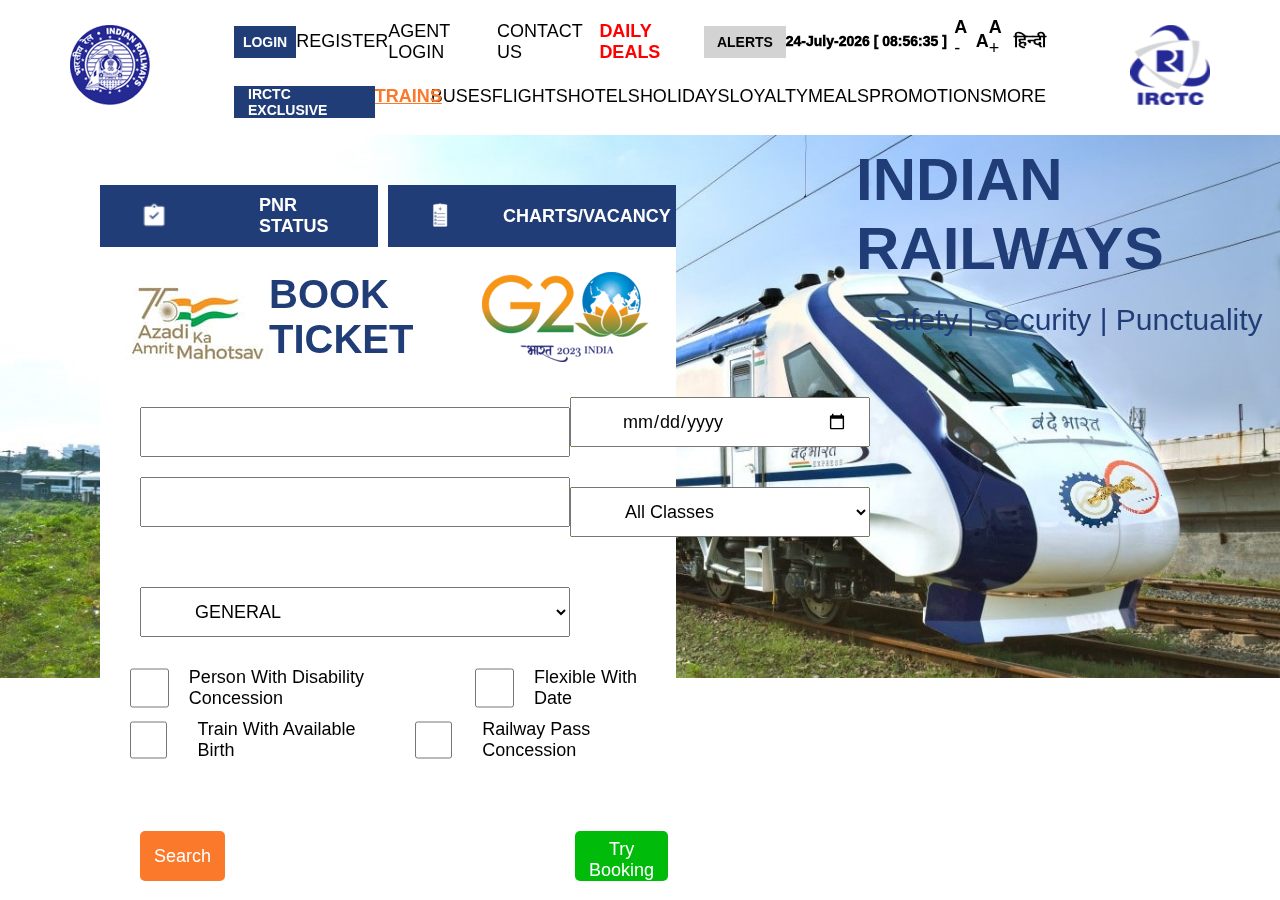
==== index.html @ bec69331 "front-module-irctc-ready" ====
<!DOCTYPE html>
<html lang="en">

<head>
    <meta charset="UTF-8">
    <meta name="viewport" content="width=device-width, initial-scale=1.0">
    <title>IRCTC Next GenerationeTicketing System</title>
    <link rel="shortcut icon" href="/assests/logo.png" type="image/x-icon">
    <link rel="stylesheet" href="style.css">
    <link rel="stylesheet" href="main-content.css">
    <link rel="stylesheet" href="https://cdnjs.cloudflare.com/ajax/libs/font-awesome/6.5.1/css/all.min.css"
        integrity="sha512-DTOQO9RWCH3ppGqcWaEA1BIZOC6xxalwEsw9c2QQeAIftl+Vegovlnee1c9QX4TctnWMn13TZye+giMm8e2LwA=="
        crossorigin="anonymous" referrerpolicy="no-referrer" />
</head>

<body>
    <section id="section1">
        <nav>
            <div class="logo1">
                <img src="/assests/secondry-logo.png" alt="railway">
            </div>
            <div class="nav-content">
                <div class="nav-content-upper">
                    <div class="LOGIN">LOGIN</div>
                    <div class="REGISTER">REGISTER</div>
                    <div class="AGENT-LOGIN">AGENT LOGIN</div>
                    <div class="CONTACT US">CONTACT US</div>
                    <div class="DAILY-DEALS">DAILY DEALS</div>
                    <div class="ALERTS">ALERTS</div>
                    <div class="DATE">
                        <h1 id="curDate"></h1>
                    </div>
                    <div class="smaller"><strong>A</strong> <sup>-</sup></div>
                    <div class="normal"><strong>A</strong></div>
                    <div class="capital"><strong>A</strong> <sup>+</sup></div>
                    <div class="Hindi"><strong>हिन्दी</strong></div>
                </div>
                <div class="nav-content-lower">
                    <div class="home"><i class="fa-solid fa-house"></i></div>
                    <div class="IRCTC-EXCLUSIVE">
                        IRCTC EXCLUSIVE
                        <div class="IRCTC-EXCLUSIVE-drop-down">
                            <div class="irctc-ewallet IRCTC-EXCLUSIVE-drop-down-content">
                                <span>
                                    <img src="/assests/logo.png" alt="logo">
                                    <a href="#">IRCTC eWallet</a>
                                </span>
                                <i class="fa-solid fa-caret-right"></i>
                                <div class="irctc-ewallet-submenu">
                                    <div class="About-IRCTC-eWallet IRCTC-eWallet-content"><a href="#">About IRCTC eWallet</a></div>
                                    <div class="IRCTC-eWallet-User-Guide IRCTC-eWallet-content"><a href="#">IRCTC eWallet User Guide</a></div>
                                </div>
                            </div>
                            <div class="irctc-ipay IRCTC-EXCLUSIVE-drop-down-content">
                                <span>
                                    <img src="/assests/logo.png" alt="logo">
                                    <a href="#">IRCTC iPAY</a>
                                </span>
                            </div>
                            </span>
                            <div class="hotdeals IRCTC-EXCLUSIVE-drop-down-content">
                                <span>
                                    <i class="fa-solid fa-fire"></i>
                                    <a href="#">Hot Deals</a>
                                </span>
                            </div>
                            <div class="ott-vouchers IRCTC-EXCLUSIVE-drop-down-content">
                                <span>
                                    <i class="fa-solid fa-ticket"></i>
                                    <a href="#">OTT Vouchers</a>
                            </div>
                            </span>
                            <div class="shopping IRCTC-EXCLUSIVE-drop-down-content">
                                <span>
                                    <i class="fa-solid fa-cart-shopping"></i>
                                    <a href="#">SHOPPING</a>
                            </div>
                            </span>
                        </div>
                    </div>
                    <div class="TRAINS">
                        <a href="#"><strong>TRAINS</strong></a>
                        <div class="trains-submenu"> 
                            <div class="book-ticket trains-submenu-content"><a href="#">Book Ticket</a></div>
                            <div class="Foregin-Tourist-Booking trains-submenu-content"><a href="#">Foregin Tourist Booking</a></div>
                            <div class="Connecting-Journey-Booking trains-submenu-content"><a href="#">Connecting Journey Booking</a></div>
                            <div class="IRCTC-TRAINS trains-submenu-content">
                                <a href="#">IRCTC TRAINS</a>
                                <i class="fa-solid fa-caret-right"></i>
                                <div class="IRCTC-TRAINS-submenu">
                                    <div class="Group Booking IRCTC-TRAINS-content"><a href="#">Group Booking</a></div>
                                    <div class="Travel-Insurance IRCTC-TRAINS-content"><a href="#">Travel Insurance Claim Process</a></div>
                                </div>
                            </div>
                            <div class="Cancel-Ticket trains-submenu-content">
                                <a href="#">Cancel Ticket</a>
                                <i class="fa-solid fa-caret-right"></i>
                                <div class="Cancel-Ticket-submenu">
                                    <div class="etickets Cancel-Ticket-submenu-Content"><a href="#">E-tickets</a></div>
                                    <div class="counterTicket Cancel-Ticket-submenu-Content"><a href="#">Counter Ticket</a></div>
                                </div>
                            </div>
                            <div class="PNR-Enquiry trains-submenu-content"><a href="#">PNR Enquiry</a></div>
                            <div class="Train-Schedule trains-submenu-content"><a href="#">Train Schedule</a></div>
                            <div class="Track-Your-Train trains-submenu-content"><a href="#">Track Your Train</a></div>
                            <div class="FTR-Booking trains-submenu-content"><a href="#">FTR Coach/Train Booking</a></div>
                            <div class="Cats-Booking trains-submenu-content"><a href="#">Dogs/Cats Booking</a></div>
                        </div>
                    </div>
                    <div class="BUSES">BUSES</div>
                    <div class="FLIGHTS">FLIGHTS</div>
                    <div class="HOTELS">HOTELS</div>
                    <div class="HOLIDAYS">
                        HOLIDAYS
                        <div class="HOLIDAYS-Submenu">
                            <div class="Tourist-Trains HOLIDAYS-Submenu-content">
                                <a href="#">Tourist Trains</a>
                                <i class="fa-solid fa-caret-right"></i>
                                <div class="Tourist-Trains-submenu">
                                    <div class="Bharat-Gaurav Tourist-Trains-submenu-content"><a href="#">Bharat Gaurav</a></div>
                                    <div class="Maharaja-Express Tourist-Trains-submenu-content"><a href="#">Maharaja's Express</a></div>
                                    <div class="Golden-Chariot Tourist-Trains-submenu-content"><a href="#">Golden Chariot</a></div>
                                </div>
                            </div>
                            <div class="Tour-Packages HOLIDAYS-Submenu-content">
                                <a href="#">Tour Packages</a>
                                <i class="fa-solid fa-caret-right"></i>
                                <div class="Tour-Packages-submenu">
                                    <div class="Domestic-Packages Tour-Packages-submenu-content"><a href="#">Domestic Packages</a></div>
                                    <div class="International-Packages Tour-Packages-submenu-content"><a href="#">International Packages</a></div>
                                </div>
                            </div>
                            <div class="Stays HOLIDAYS-Submenu-content">
                                <a href="#">Stays</a>
                                <i class="fa-solid fa-caret-right"></i>
                                <div class="Stays-submenu">
                                    <div class="Retiring-Room Stays-submenu-content"><a href="#">Retiring Room</a></div>
                                    <div class="Lounge Stays-submenu-content"><a href="#">Lounge</a></div>
                                </div>
                            </div>
                        </div>
                    </div>
                    <div class="LOYALTY">
                        LOYALTY
                        <div class="LOYALTY-submenu">
                            <div class="About-IRCTC-Loyalty-program LOYALTY-submenu-content">
                                <a href="#">About IRCTC Loyalty program</a>
                            </div>

                            <div class="IRCTC-SBI-Credit-Card LOYALTY-submenu-content">
                                <a href="#">IRCTC SBI Credit Card</a>
                                <i class="fa-solid fa-caret-right"></i>
                                <div class="IRCTC-SBI-Credit-Card-submenu">
                                    <div class="About-IRCTC-SBI-Credit-Card IRCTC-SBI-Credit-Card-submenu-content">
                                        <a href="#">About IRCTC SBI Credit Card</a>
                                    </div>
                                    <div class="IRCTC-SBI-Platinum IRCTC-SBI-Credit-Card-submenu-content">
                                        <a href="#">IRCTC SBI Platinum RUPAY e-apply</a>
                                    </div>
                                </div>
                            </div>

                            <div class="IRCTC-BOB-Credit-Card LOYALTY-submenu-content">
                                <a href="#">IRCTC BOB Credit Card</a>
                                <i class="fa-solid fa-caret-right"></i>
                                <div class="IRCTC-BOB-Credit-Card-submenu">
                                    <div class="About-IRCTC-BOB-Credit-Card IRCTC-BOB-Credit-Card-submenu-content">
                                        <a href="#">About IRCTC BOB Credit Card</a>
                                    </div>
                                    <div class="IRCTC-BOB-Platinum IRCTC-BOB-Credit-Card-submenu-content">
                                        <a href="#">IRCTC BOB RUPAY Credit Card e-apply</a>
                                    </div>
                                </div>
                            </div>

                            <div class="IRCTC-HDFC-Credit-Card LOYALTY-submenu-content">
                                <a href="#">IRCTC HDFC Credit Card</a>
                                <i class="fa-solid fa-caret-right"></i>
                                <div class="IRCTC-HDFC-Credit-Card-submenu">
                                    <div class="About-IRCTC-HDFC-Credit-Card IRCTC-HDFC-Credit-Card-submenu-content">
                                        <a href="#">About IRCTC HDFC Credit Card</a>
                                    </div>
                                    <div class="IRCTC-HDFC-Platinum IRCTC-HDFC-Credit-Card-submenu-content">
                                        <a href="#">IRCTC HDFC RUPAY Credit Card e-apply</a>
                                    </div>
                                </div>
                            </div>
                        </div>
                    </div>

                    <div class="MEALS">
                        MEALS
                        <div class="MEALS-submenu">
                            <div class="Order-Food MEALS-submenu-content"><a href="#">Order Food-e-Catering</a></div>
                            <div class="Cooked-Food MEALS-submenu-content"><a href="#">Cooked Food Menu</a></div>
                        </div>
                    </div>

                    <div class="PROMOTIONS">
                        PROMOTIONS
                        <div class="PROMOTIONS-submenu"> 
                            <div class="Advertise-With-Us PROMOTIONS-submenu-content">
                                <a href="#">Advertise With Us</a>
                                <i class="fa-solid fa-caret-right"></i>
                                <div class="Advertise-With-Us-submenu"> 
                                    <div class="Banner-Advertisement Advertise-With-Us-submenu-content">
                                        <a href="#">Banner-Advertisement</a>
                                    </div>
                                    <div class="Push-Notification Advertise-With-Us-submenu-content">
                                        <a href="#">Push Notification</a>
                                    </div>
                                    <div class="Chat-Bot-Advertisement Advertise-With-Us-submenu-content">
                                        <a href="#">Chat Bot Advertisement</a>
                                    </div>
                                    <div class="Cuboid-Advertisement Advertise-With-Us-submenu-content">
                                        <a href="#">Cuboid Advertisement</a>
                                    </div>
                                    <div class="e-Ticket-Advertisement Advertise-With-Us-submenu-content">
                                        <a href="#">e-Ticket Advertisement</a>
                                    </div>
                                    <div class="Logout-Advertisement Advertise-With-Us-submenu-content">
                                        <a href="#">Logout Advertisement</a>
                                    </div>
                                    <div class="SMS Advertise-With-Us-submenu-content">
                                        <a href="#">SMS(Promotional)</a>
                                    </div>
                                    <div class="Booking-Mail-Advertisement Advertise-With-Us-submenu-content">
                                        <a href="#">Booking Mail Advertisement</a>
                                    </div>
                                    <div class="Cancellationa-Mail-Advertisement Advertise-With-Us-submenu-content">
                                        <a href="#">Cancellationa Mail Advertisement</a>
                                    </div>
                                    <div class="Mailer Advertise-With-Us-submenu-content">
                                        <a href="#">Mailer(Promotional)</a>
                                    </div>
                                    <div class="Captcha-Advertisement Advertise-With-Us-submenu-content">
                                        <a href="#">Captcha Advertisement</a>
                                    </div>
                                    <div class="Advertisement-Disclaimer Advertise-With-Us-submenu-content">
                                        <a href="#">Advertisement Disclaimer</a>
                                    </div>
                                </div>

                            </div>

                            <div class="IRCTC-Rail-Connect-App PROMOTIONS-submenu-content">
                                <a href="#">IRCTC Rail Connect App</a>
                                <i class="fa-solid fa-caret-right"></i>
                                <div class="IRCTC-Rail-Connect-App-submenu">
                                    <div class="Android-Mobile-App IRCTC-Rail-Connect-App-submenu-content">
                                        <a href="#">Android Mobile App</a>
                                    </div>
                                    <div class="iOS-Mobile-App IRCTC-Rail-Connect-App-submenu-content">
                                        <a href="#">iOS Mobile App</a>
                                    </div>
                                </div>
                            </div>

                            <div class="IRCTC-Tourism-App PROMOTIONS-submenu-content">
                                <a href="#">IRCTC Tourism App</a>
                            </div>
                            <div class="IRCTC-Air-App PROMOTIONS-submenu-content">
                                <a href="#">IRCTC Air App</a>
                            </div>
                            <div class="National-Rail-Museum PROMOTIONS-submenu-content">
                                <a href="#">National Rail Museum</a>
                            </div>
                            <div class="UTS-Ticket-App PROMOTIONS-submenu-content">
                                <a href="#">UTS Ticket App</a>
                            </div>

                            <div class="IRCTC-SBI-Credit-Card PROMOTIONS-submenu-content">
                                <a href="#">IRCTC SBI Credit Card</a>
                                <i class="fa-solid fa-caret-right"></i>
                                <div class="IRCTC-SBI-Credit-Card-submenu">
                                    <div class="About-IRCTC-SBI-Credit-Card IRCTC-SBI-Credit-Card-submenu-content">
                                        <a href="#">About IRCTC SBI Credit Card</a>
                                    </div>
                                    <div class="IRCTC-SBI-Platinum IRCTC-SBI-Credit-Card-submenu-content">
                                        <a href="#">IRCTC SBI Platinum RUPAY e-apply</a>
                                    </div>
                                </div>
                            </div>

                            <div class="Trains-At-A-Glance PROMOTIONS-submenu-content">
                                <a href="#">Trains At A Glance</a>
                            </div>
                            <div class="National-Portal PROMOTIONS-submenu-content">
                                <a href="#">National Voter's Service Portal</a>
                            </div>
                            <div class="Mahila-E-Haat PROMOTIONS-submenu-content">
                                <a href="#">Mahila E-Haat</a>
                            </div>
                            <div class="Rail Drishti PROMOTIONS-submenu-content">
                                <a href="#">Rail Drishti</a>
                            </div>
                            <div class="Indian-Railways-Magazines PROMOTIONS-submenu-content">
                                <a href="#">Indian Railways Magazines</a>
                            </div>
                            <div class="Railways-Freight-Bussiness-Portal PROMOTIONS-submenu-content">
                                <a href="#">Railways Freight Bussiness Portal</a>
                            </div>
                        </div>
                    </div>

                    <div class="MORE">
                        MORE
                        <div class="MORE-submenu"> 
                            <div class="ChatBot-Service MORE-submenu-content">
                                <a href="#">ChatBot as a Service (CaaS)</a>
                            </div>
                            <div class="Link-Your-Aadhar MORE-submenu-content">
                                <a href="#">Link Your Aadhar</a>
                            </div>
                            <div class="Counter-Ticket-Cancellation MORE-submenu-content">
                                <a href="#">Counter Ticket Cancellation</a>
                            </div>
                            <div class="Counter-Ticket-Boarding-Point-Change MORE-submenu-content">
                                <a href="#">Counter Ticket Boarding Point Change</a>
                            </div>
                            <div class="FORGOT-ACCOUNT-DETAILS MORE-submenu-content">
                                <a href="#">FORGOT ACCOUNT DETAILS?</a>
                            </div>
                            <div class="At-Stations MORE-submenu-content">
                                <a href="#">At Stations</a>
                                <i class="fa-solid fa-caret-right"></i>
                                <div class="At-Stations-submenu">
                                    <div class="WIFI-Railway-Stations At-Stations-submenu-content">
                                        <a href="#">WIFI-Railway Stations</a>
                                    </div>
                                    <div class="Battery-Operated-Cars At-Stations-submenu-content">
                                        <a href="#">Battery Operated Cars</a>
                                    </div>
                                    <div class="E-wheelchair At-Stations-submenu-content">
                                        <a href="#">E-wheelchair</a>
                                    </div>
                                    <div class="Retiring-Room At-Stations-submenu-content">
                                        <a href="#">Retiring Room</a>
                                    </div>
                                </div>
                            </div>
                        </div>
                    </div>
                </div>
            </div>
            <div class="logo3">
                <img src="/assests/logo.png" alt="irctc">
            </div>
        </nav>



        <!-- main-content -->

        <section id="main-content">
            <div class="form-title">
                <div class="formdata">
                    <div class="form-upperpart">
                        <div class="pnr-status form-upperpart-common">
                            <img src="/assests/pnr.png" alt="pnr">
                            <a href="#">PNR STATUS</a>
                        </div>
                        <div class="chart-status form-upperpart-common">
                            <img src="/assests/chart.png" alt="chart">
                            <a href="#">CHARTS/VACANCY</a>
                        </div>
                    </div>
                    <div class="form-lowerpart">
                        <div class="g20-azadi">
                            <img src="/assests/azadikaamritmahotsab.jpg" alt="azadi ka amrit mahotsab">
                            <h1>BOOK TICKET</h1>
                            <img src="/assests/G20_Logo.png" alt="g20">
                        </div>

                        <div class="station-date">
                            <div class="from-to">
                                <!-- <p>From</p> -->
                                <div class="from-station from-to-station">
                                    <i class="fa-solid fa-location-arrow"></i>
                                    <input type="type">
                                </div>

                                <i class="fa-solid fa-arrow-right-arrow-left"></i>
                                
                                <div class="to-station from-to-station">
                                    <i class="fa-solid fa-location-dot"></i>
                                    <input type="text">
                                </div>
                            </div>

                            <div class="dates-class">
                                <!-- <p>DD/MM/YYYY*</p> -->
                                <div class="calendar">
                                    <i class="fa-solid fa-calendar-days"></i>
                                    <input type="date">
                                </div>
                                <div class="classes">
                                    <div class="All-Classes">
                                        <i class="fa-solid fa-briefcase"></i>
                                        <select name="All-Classes" id="classes-name">
                                            <option value="All Classes" class="All-Classes-option"><span>All Classes</span></option>
                                            <option value="Anubhuti Class" class="All-Classes-option">Anubhuti Class (EA)</option>
                                            <option value="AC First Class" class="All-Classes-option">AC First Class (1A)</option>
                                            <option value="Vistadome AC" class="All-Classes-option">Vistadome AC (EV)</option>
                                            <option value="Exec. Chair Car" class="All-Classes-option">Exec. Chair Car (EC)</option>
                                            <option value="AC 2 Tier" class="All-Classes-option">AC 2 Tier (2A)</option>
                                            <option value="First Class" class="All-Classes-option">First Class</option>
                                            <option value="AC 3 Tier" class="All-Classes-option">AC 3 Tier (3A)</option>
                                            <option value="AC 3 Economy" class="All-Classes-option">AC 3 Economy (3E)r</option>
                                            <option value="Vistadome Chair Car" class="All-Classes-option">Vistadome Chair Car (VC)</option>
                                            <option value="AC Chair Car" class="All-Classes-option">AC Chair Car (CC)</option>
                                            <option value="Sleeper" class="All-Classes-option">SLeeper (SL)</option>
                                            <option value="Vistadome Non AC" class="All-Classes-option">Vistadome Non AC (VS)</option>
                                            <option value="Second Sitting" class="All-Classes-option">Second Sitting (2S)</option>
                                        </select>
                                    </div>
                                    
                                </div>
                            </div>
                        </div>

                        <div class="reservation-type">
                            <i class="fa-solid fa-table-cells-large"></i>
                            <select name="reservation-types" id="reservation-types">
                                <option value="GENERAL">GENERAL</option>
                                <option value="LADIES">LADIES</option>
                                <option value="LOWER BIRTH/SR.CITIZEN">LOWER BIRTH/SR.CITIZEN</option>
                                <option value="PERSON WITH DISABLITY">PERSON WITH DISABLITY</option>
                                <option value="DUTY PASS">DUTY PASS</option>
                                <option value="TATKAL">TATKAL</option>
                                <option value="PREMIUM TATKAL">PREMIUM TATKAL</option>
                            </select>
                        </div>

                        <div class="CONCESSION">
                            <div class="concession1">
                                <input type="checkbox" name="PWDC" id="PWDC">
                                <label for="PWDC">Person With Disability Concession</label>
                                <input type="checkbox" name="FWD" id="FWD">
                                <label for="FWD">Flexible With Date</label>
                            </div>
                            <div class="concession2">
                                <input type="checkbox" name="TWAB" id="TWAB">
                                <label for="TWAB">Train With Available Birth</label>
                                <input type="checkbox" name="RPC" id="RPC">
                                <label for="RPC">Railway Pass Concession</label>
                            </div>
                        </div>

                        <div class="search-bar-and-AI">
                            <button type="button" id="search-button" class="button-common"><a href="#">Search</a></button>
                            <button type="button" id="try-booking-button" class="button-common"><a href="#">Try Booking in Ask DISHA 2.0</a></button>
                        </div>
        
                    </div>
                </div>

                <div class="railways-title">
                    <div class="indian-railways">
                        <h1>INDIAN RAILWAYS</h1>
                    </div>
                    <div class="indian-railway-lower-part">
                        <span>Safety | Security | Punctuality</span>
                    </div>
                </div>

            </div>
        </section>
    </section>
    
    <script src="/script.js"></script>
</body>

</html>
---- style.css ----
*{
    padding: 0;
    margin: 0;
    box-sizing: border-box;
    font-size: 18px;
    font-family: sans-serif;
}
html,body{
    width: 100%;
    height: 100%;
}
#section1{
    width: 100%;
    /* height: 130px; */
    /* background-color: black; */
    display: flex;
    flex-direction: column;
    align-items: center;
    position: fixed;
}
nav{
    display: flex;
    width: 100%;
    justify-content: space-between;
    align-items: center;
    padding: 15px 60px;
    /* margin: 20px 60px; */
    background-color: #ffffff;
    
}
.logo1 img{
    width: 100px;
    height: 100px;
    padding: 10px;
}
.nav-content{
    display: flex;
    flex-direction: column;
    gap: 20px;
    /* background-color: bisque; */
    width: 70%;
}
.nav-content-upper{
    display: flex;
    justify-content: space-evenly;
    align-items: center;
}
.nav-content-lower{
    display: flex;
    justify-content: space-evenly;
    align-content: center;
}
.LOGIN{
    background-color: #213d77;
    width: 68px;
    height: 32px;
    padding: 7px 8px;
    justify-content: center;
    display: flex;
    align-items: center;
    font-weight: 700;
    color: #ffffff;
    font-size: 14px;
}
.DAILY-DEALS{
    color: red;
    font-weight: 700;
}
.ALERTS{
    background-color: #d3d3d3;
    width: 90px;
    height: 32px;
    padding: 7px 8px;
    justify-content: center;
    display: flex;
    align-items: center;
    font-weight: 700;
    font-size: 14px;
}
.IRCTC-EXCLUSIVE{
    width: 160px;
    height: 32px;
    background-color: #213d77;
    color: #ffffff;
    padding: 6px 14px;
    font-size: 14px;
    display: flex;
    align-items: center;
    justify-content: center;
    font-weight: 700;
    position: relative;
}
.TRAINS{
    width: 56px;
    height: 18px;
}
.TRAINS a{
    color: #fb792b;
    font-size: 14px;
    font-weight: 700;

}
.logo3 img{
    width: 100px;
    height: 100px;
    padding: 10px;
}
.DATE{
    display: flex;
    width: 190px;
    height: 18px;
}
#curDate{
    width: 100%;
    font-size: 14px;
    font-weight: 1000;
}


/* drop menu IRCTC-EXCLUSIVE-drop-down */

.IRCTC-EXCLUSIVE-drop-down{
    display: none;
    position: absolute;
    color: black;
    width: 230px;
    box-shadow: 0px 8px 40px 0px rgba(0,0,0,0.2); 
    font-size: 14px;
    text-decoration: none; 
    bottom: 0;
    left: 0;
    transform: translateY(100%); 
    z-index: 10;
    background-color: #ffffff;
}
.irctc-ewallet span img{
    width: 30px;
    height: 40px;
}
.irctc-ewallet span {
    display: flex;
    justify-content: center;
    align-items: center;
    gap: 10px;
}
.irctc-ipay span img{
    width: 30px;
    height: 40px;
}
.IRCTC-EXCLUSIVE-drop-down-content span{
    display: flex;
    height: 100%;
    align-items: center;
    gap: 20px;
}
.IRCTC-EXCLUSIVE-drop-down-content span i{
    font-size: 1.5rem;
}
.IRCTC-EXCLUSIVE-drop-down-content span a{
    color: black;
    text-decoration: none;
}
.IRCTC-EXCLUSIVE-drop-down-content{
    width: 100%;
    height: 60px;
    display: flex;
    justify-content: space-between;
    align-items: center;
    padding: 10px;
}
.IRCTC-EXCLUSIVE:hover .IRCTC-EXCLUSIVE-drop-down{
    display: block;
}
.IRCTC-EXCLUSIVE-drop-down-content:hover{
    background-color: rgb(247, 222, 226);
}
.irctc-ewallet{
    position: relative;
}
.irctc-ewallet-submenu{
    display: none;
    position: absolute;
    width: 240px;
    background-color: #ffffff;
    right: 4%;
    top: 50%;
    transform: translateX(100%); 
}
.IRCTC-eWallet-content{
    width: 100%;
    padding: 10px;
}
.IRCTC-eWallet-content a{
    font-size: 18px;
    color: #000000;
    text-decoration: none;
    font-weight: 700;
}
.irctc-ewallet:hover .irctc-ewallet-submenu{
    display: block;
}
.IRCTC-eWallet-content:hover{
    background-color: rgb(247, 222, 226);
}

.TRAINS{
    position: relative;
}
.TRAINS::after{
    content: "";
    height: 0;
    width: 0;
    border-left: 20px solid transparent;
	border-right: 20px solid transparent;
	border-bottom: 10px solid #fb792b;
    display: none;
    position: absolute;
    bottom: 0;
    left: 45%;
    transform: translateY(85%);
}
.TRAINS:hover::after{
    display: block;
}
.trains-submenu{
    display: none;
    position: absolute;
    width: 280px;
    background-color: #ffffff;
    transform: translateY(1%);
    box-shadow: 0px 8px 40px 0px rgba(0,0,0,0.2); 
}
.trains-submenu-content{
    width: 100%;
    padding: 10px;
}
.trains-submenu-content a{
    text-decoration: none;
    color: #000000;
    font-size: 20px;
}
.trains-submenu-content i{
    font-size: 20px;
}
.IRCTC-TRAINS{
    display: flex;
    justify-content: space-between;
    position: relative;
}
.Cancel-Ticket{
    display: flex;
    justify-content: space-between;
}
.TRAINS:hover .trains-submenu{
    display: block;
}
.trains-submenu-content:hover{
    background-color: rgb(247, 222, 226);
}

.IRCTC-TRAINS-submenu{
    display: none;
    position: absolute;
    box-shadow: 0px 8px 40px 0px rgba(0,0,0,0.2); 
    width: 280px;
    background-color: #ffffff;
    right: -98%;
}
.IRCTC-TRAINS-content{
    width: 100%;
    padding: 10px;
}
.IRCTC-TRAINS-content a{
    font-size: 18px;
    text-decoration: none;
    color: #000000;
    font-weight: 700;
}

.IRCTC-TRAINS:hover .IRCTC-TRAINS-submenu{
    display: block;
}
.IRCTC-TRAINS-content:hover{
    background-color: rgb(247, 222, 226);
}

.Cancel-Ticket{
    position: relative;
}
.Cancel-Ticket-submenu{
    display: none;
    position: absolute;
    width: 280px;
    background-color: #ffffff;
    box-shadow: 0px 8px 40px 0px rgba(0,0,0,0.2); 
    right: -98%;
}
.Cancel-Ticket-submenu-Content{
    width: 100%;
    padding: 10px;
}
.Cancel-Ticket-submenu-Content a{
    font-size: 18px;
    text-decoration: none;
    color: #000000;
    font-weight: 700;
}
.Cancel-Ticket:hover .Cancel-Ticket-submenu{
    display: block;
}
.Cancel-Ticket-submenu-Content:hover{
    background-color: rgb(247, 222, 226);
}


.HOLIDAYS{
    position: relative;
}
.HOLIDAYS::after{
    content: "";
    height: 0;
    width: 0;
    border-left: 20px solid transparent;
	border-right: 20px solid transparent;
	border-bottom: 10px solid #fb792b;
    display: none;
    position: absolute;
    bottom: 20%;
    left: 35%;
}
.HOLIDAYS:hover::after{
    display: block;
}
.HOLIDAYS-Submenu{
    display: none;
    position: absolute;
    width: 250px;
    background-color: #ffffff;
    box-shadow: 0px 8px 40px 0px rgba(0,0,0,0.2); 
    transform: translateY(5%);
}
.HOLIDAYS-Submenu-content{
    padding: 10px;
    width: 100%;
    display: flex;
    justify-content: space-between;
}
.HOLIDAYS-Submenu-content a,i{
    font-size: 18px;
    color: #000000;
    text-decoration: none;
    font-weight: 700;
}
.HOLIDAYS:hover .HOLIDAYS-Submenu{
    display: block;
}
.HOLIDAYS-Submenu-content:hover{
    background-color: rgb(247, 222, 226);
}


.Tourist-Trains{
    position: relative;
}
.Tourist-Trains-submenu{
    display: none;
    position: absolute;
    width: 250px;
    background-color: #ffffff;
    transform: translateX(92%);
    box-shadow: 0px 8px 40px 0px rgba(0,0,0,0.2); 
}
.Tourist-Trains-submenu-content{
    padding: 10px;
    width: 100%;
}
.Tourist-Trains-submenu-content a{
    font-size: 18px;
    color: #000000;
    text-decoration: none;
    font-weight: 700;
}
.Tourist-Trains:hover .Tourist-Trains-submenu{
    display: block;
}
.Tourist-Trains-submenu-content:hover{
    background-color: rgb(247, 222, 226);
}


.Tour-Packages{
    position: relative;
}
.Tour-Packages-submenu{
    display: none;
    position: absolute;
    width: 250px;
    background-color: #ffffff;
    transform: translateX(92%);
    box-shadow: 0px 8px 40px 0px rgba(0,0,0,0.2); 
}
.Tour-Packages-submenu-content{
    padding: 10px;
    width: 100%;
}
.Tour-Packages-submenu-content a{
    font-size: 18px;
    color: #000000;
    text-decoration: none;
    font-weight: 700;
}
.Tour-Packages:hover .Tour-Packages-submenu{
    display: block;
}
.Tour-Packages-submenu-content:hover{
    background-color: rgb(247, 222, 226);
}


.Stays{
    position: relative;
}
.Stays-submenu{
    display: none;
    position: absolute;
    width: 250px;
    background-color: #ffffff;
    transform: translateX(92%);
    box-shadow: 0px 8px 40px 0px rgba(0,0,0,0.2); 
}
.Stays-submenu-content{
    padding: 10px;
    width: 100%;
}
.Stays-submenu-content a{
    font-size: 18px;
    color: #000000;
    text-decoration: none;
    font-weight: 700;
}
.Stays:hover .Stays-submenu{
    display: block;
}
.Stays-submenu-content:hover{
    background-color: rgb(247, 222, 226);
}




.LOYALTY{
    position: relative;
}

.LOYALTY::after{
    content: "";
    height: 0;
    width: 0;
    border-left: 20px solid transparent;
	border-right: 20px solid transparent;
	border-bottom: 10px solid #fb792b;
    display: none;
    position: absolute;
    bottom: 20%;
    left: 35%;
}
.LOYALTY:hover::after{
    display: block;
}

.LOYALTY-submenu{
    display: none;
    position: absolute;
    width: 280px;
    background-color: #ffffff;
    /* transform: translateX(92%); */
    transform: translateY(3%);
    box-shadow: 0px 8px 40px 0px rgba(0,0,0,0.2); 
}
.LOYALTY-submenu-content{
    padding: 10px;
    width: 100%;
    display: flex;
    justify-content: space-between;
    padding: 10px;
}
.LOYALTY-submenu-content a{
    font-size: 18px;
    color: #000000;
    text-decoration: none;
    font-weight: 700;
}
.LOYALTY:hover .LOYALTY-submenu{
    display: block;
}
.LOYALTY-submenu-content:hover{
    background-color: rgb(247, 222, 226);
}


.IRCTC-SBI-Credit-Card{
    position: relative;
}
.IRCTC-SBI-Credit-Card-submenu{
    display: none;
    position: absolute;
    width: 240px;
    background-color: #ffffff;
    right: 0;
    transform: translateX(100%);
    box-shadow: 0px 8px 40px 0px rgba(0,0,0,0.2); 
}
.IRCTC-SBI-Credit-Card-submenu-content{
    padding: 10px;
    width: 100%;
}
.IRCTC-SBI-Credit-Card-submenu-content a{
    font-size: 18px;
    color: #000000;
    text-decoration: none;
    font-weight: 700;
}
.IRCTC-SBI-Credit-Card:hover .IRCTC-SBI-Credit-Card-submenu{
    display: block;
}
.IRCTC-SBI-Credit-Card-submenu-content:hover{
    background-color: rgb(247, 222, 226);
}

.IRCTC-BOB-Credit-Card{
    position: relative;
}
.IRCTC-BOB-Credit-Card-submenu{
    display: none;
    position: absolute;
    width: 240px;
    background-color: #ffffff;
    right: 0;
    transform: translateX(100%);
    box-shadow: 0px 8px 40px 0px rgba(0,0,0,0.2); 
}
.IRCTC-BOB-Credit-Card-submenu-content{
    padding: 10px;
    width: 100%;
}
.IRCTC-BOB-Credit-Card-submenu-content a{
    font-size: 18px;
    color: #000000;
    text-decoration: none;
    font-weight: 700;
}
.IRCTC-BOB-Credit-Card:hover .IRCTC-BOB-Credit-Card-submenu{
    display: block;
}
.IRCTC-BOB-Credit-Card-submenu-content:hover{
    background-color: rgb(247, 222, 226);
}


.IRCTC-HDFC-Credit-Card{
    position: relative;
}
.IRCTC-HDFC-Credit-Card-submenu{
    display: none;
    position: absolute;
    width: 260px;
    background-color: #ffffff;
    right: 0;
    transform: translateX(100%);
    box-shadow: 0px 8px 40px 0px rgba(0,0,0,0.2); 
}
.IRCTC-HDFC-Credit-Card-submenu-content{
    padding: 10px;
    width: 100%;
}
.IRCTC-HDFC-Credit-Card-submenu-content a{
    font-size: 18px;
    color: #000000;
    text-decoration: none;
    font-weight: 700;
}
.IRCTC-HDFC-Credit-Card:hover .IRCTC-HDFC-Credit-Card-submenu{
    display: block;
}
.IRCTC-HDFC-Credit-Card-submenu-content:hover{
    background-color: rgb(247, 222, 226);
}





.MEALS{
    position: relative;
}

.MEALS::after{
    content: "";
    height: 0;
    width: 0;
    border-left: 20px solid transparent;
	border-right: 20px solid transparent;
	border-bottom: 10px solid #fb792b;
    display: none;
    position: absolute;
    bottom: 20%;
    left: 35%;
}
.MEALS:hover::after{
    display: block;
}

.MEALS-submenu{
    display: none;
    position: absolute;
    width: 280px;
    background-color: #ffffff;
    /* transform: translateX(92%); */
    transform: translateY(5%);
    box-shadow: 0px 8px 40px 0px rgba(0,0,0,0.2); 
}
.MEALS-submenu-content{
    padding: 10px;
    width: 100%;
    display: flex;
    justify-content: space-between;
    padding: 10px;
}
.MEALS-submenu-content a{
    font-size: 18px;
    color: #000000;
    text-decoration: none;
    font-weight: 700;
}
.MEALS:hover .MEALS-submenu{
    display: block;
}
.MEALS-submenu-content:hover{
    background-color: rgb(247, 222, 226);
}


.PROMOTIONS{
    position: relative;
}

.PROMOTIONS::after{
    content: "";
    height: 0;
    width: 0;
    border-left: 20px solid transparent;
	border-right: 20px solid transparent;
	border-bottom: 10px solid #fb792b;
    display: none;
    position: absolute;
    bottom: 20%;
    left: 22%;
    
}
.PROMOTIONS:hover::after{
    display: block;
}

.PROMOTIONS-submenu{
    display: none;
    position: absolute;
    width: 260px;
    background-color: #ffffff;
    transform: translateY(1%);
    box-shadow: 0px 8px 40px 0px rgba(0,0,0,0.2); 
}
.PROMOTIONS-submenu-content{
    padding: 10px;
    width: 100%;
}
.PROMOTIONS-submenu-content a{
    font-size: 18px;
    color: #000000;
    text-decoration: none;
    font-weight: 700;
}
.Advertise-With-Us,.IRCTC-Rail-Connect-App,.IRCTC-SBI-Credit-Card{
    display: flex;
    justify-content: space-between;
}
.PROMOTIONS:hover .PROMOTIONS-submenu{
    display: block;
}
.PROMOTIONS-submenu-content:hover{
    background-color: rgb(247, 222, 226);
}



.Advertise-With-Us{
    position: relative;
}
.Advertise-With-Us-submenu{
    display: none;
    position: absolute;
    width: 250px;
    background-color: #ffffff;
    transform: translateX(100%);
    box-shadow: 0px 8px 40px 0px rgba(0,0,0,0.2); 
}
.Advertise-With-Us-submenu-content{
    padding: 10px;
    width: 100%;
}
.Advertise-With-Us-submenu-content a{
    font-size: 18px;
    color: #000000;
    text-decoration: none;
    font-weight: 700;
}
.Advertise-With-Us:hover .Advertise-With-Us-submenu{
    display: block;
}
.Advertise-With-Us-submenu-content:hover{
    background-color: rgb(247, 222, 226);
}

.IRCTC-Rail-Connect-App{
    position: relative;
}
.IRCTC-Rail-Connect-App-submenu{
    display: none;
    position: absolute;
    width: 250px;
    background-color: #ffffff;
    transform: translateX(100%);
    box-shadow: 0px 8px 40px 0px rgba(0,0,0,0.2); 
}
.IRCTC-Rail-Connect-App-submenu-content{
    padding: 10px;
    width: 100%;
}
.IRCTC-Rail-Connect-App-submenu-content a{
    font-size: 18px;
    color: #000000;
    text-decoration: none;
    font-weight: 700;
}
.IRCTC-Rail-Connect-App:hover .IRCTC-Rail-Connect-App-submenu{
    display: block;
}
.IRCTC-Rail-Connect-App-submenu-content:hover{
    background-color: rgb(247, 222, 226);
}



.MORE{
    position: relative;
}

.MORE::after{
    content: "";
    height: 0;
    width: 0;
    border-left: 20px solid transparent;
	border-right: 20px solid transparent;
	border-bottom: 10px solid #fb792b;
    display: none;
    position: absolute;
    bottom: 20%;
    left: 5%;
}
.MORE:hover::after{
    display: block;
}
.MORE-submenu{
    display: none;
    position: absolute;
    width: 285px;
    background-color: #ffffff;
    right: -70%;
    transform: translateY(2%);
    box-shadow: 0px 8px 40px 0px rgba(0,0,0,0.2); 
}
.MORE-submenu-content{
    padding: 10px;
    width: 100%;
}
.MORE-submenu-content a{
    font-size: 18px;
    color: #000000;
    text-decoration: none;
    font-weight: 700;
}
.At-Stations{
    display: flex;
    justify-content: space-between;
}

.MORE:hover .MORE-submenu{
    display: block;
}
.MORE-submenu-content:hover{
    background-color: rgb(247, 222, 226);
}



.At-Stations{
    position: relative;
}
.At-Stations-submenu{
    display: none;
    position: absolute;
    width: 250px;
    background-color: #ffffff;
    right: 0;
    transform: translateX(100%);
    box-shadow: 0px 8px 40px 0px rgba(0,0,0,0.2); 
}
.At-Stations-submenu-content{
    padding: 10px;
    width: 100%;
}
.At-Stations-submenu-content a{
    font-size: 18px;
    color: #000000;
    text-decoration: none;
    font-weight: 700;
}
.At-Stations:hover .At-Stations-submenu{
    display: block;
}
.At-Stations-submenu-content:hover{
    background-color: rgb(247, 222, 226);
}
---- main-content.css ----
#main-content{
    width: 100%;
    height: 100vh;
    background-image: url('/assests/bgbanner.jpg');
    background-repeat: no-repeat;
    background-size: contain;
}
.form-title{
    width: 100%;
    display: flex;
}
.formdata{
    width: 45%;
    display: flex;
    flex-direction: column;
    margin-top: 50px;
    margin-left: 100px;
    background-color: #ffffff;
}
.form-upperpart{
    width: 100%;
    display: flex;
    gap: 10px;
    background-color: #ffffff;
}
.form-upperpart-common{
    width: 50%;
    display: flex;
    align-items: center;
    background-color: #213d77;
    padding: 10px;

}
.pnr-status img{
    padding-left: 30px;
    width: 60px;
}
.chart-status img{
    padding-left: 30px;
    width: 60px;
}
.pnr-status a{
    padding-left: 90px;
    font-size: 18px;
    font-weight: 700;
    color: #ffffff;
    text-decoration: none;
}
.chart-status a{
    padding-left: 50px;
    font-size: 18px;
    font-weight: 700;
    color: #ffffff;
    text-decoration: none;
}
.form-lowerpart{
    width: 100%;
    display: flex;
    flex-direction: column;
    gap: 10px;
}
.g20-azadi{
    display: flex;
    justify-content: space-between;
    
    padding: 25px;
}
.g20-azadi h1{
    font-size: 40px;
    color: #213d77;
}

.station-date{
    display: flex;
    justify-content: space-between;
    align-items: center;
    margin-left: 40px;
    margin-right: 40px;
    margin-bottom: 40px;
}
.from-to{
    display: flex;
    flex-direction: column;
    align-items: center;
    gap: 10px;
}
.from-to i{
    transform: rotate(90deg);
    font-size: 20px;
    color: #213d77;
}
.from-to-station{
    height: 50px;
    width: 430px;
    position: relative;
}
.from-to-station input{
    width: 100%;
    height: 50px;
    flex: 1;
    padding-left: 50px ;
    padding-right: 20px;
    color: #213d77;
}
.from-to-station i{
    color: #213d77;
    position: absolute;
    top: 50%;
    font-size: 20px;    
    transform: translate(0,-50%);
    left: 5%;
}

.dates-class{
    display: flex;
    flex-direction: column;
    gap: 40px;
}
.calendar{
    position: relative;
    height: 50px;
    width: 300px;
    background-color: yellow;
}
.calendar i{
    padding-left: 20px;
    position: absolute;
    color: #213d77;
    top: 50%;
    transform: translate(0,-50%);
}
.calendar input{
    width: 100%;
    height: 50px;
    flex: 1;
    padding-left: 50px;
    padding-right: 20px;
}
.All-Classes{
    position: relative;
    height: 50px;
    width: 300px;
    background-color: yellow;
}
.All-Classes i{
    padding-left: 20px;
    position: absolute;
    color: #213d77;
    top: 50%;
    transform: translate(0,-50%);
}
#classes-name{
    width: 100%;
    height: 50px;
    flex: 1;
    padding-left: 50px;
    padding-right: 30px;
}
#classes-name option{
    width: 100%;
    height: 100%;
    padding: 20px 0;
    border: 1px solid black;
}
.reservation-type{
    position: relative;
    height: 50px;
    width: 430px;
    margin-left: 40px;
}
.reservation-type i{
    padding-left: 20px;
    position: absolute;
    color: #213d77;
    top: 50%;
    transform: translate(0,-50%);
}
#reservation-types{
    width: 100%;
    height: 50px;
    flex: 1;
    padding-left: 50px;
    padding-right: 30px;
}

.CONCESSION{
    width: 100%;
    margin: 20px 0;
    padding-left: 30px;
    display: flex;
    flex-direction: column;
    gap: 10px;
}
.concession1{
    display: flex;
    gap: 20px;
    font-size: 18px;
}
.concession1 input{
    width: 40px;
    background-color: #213d77;
}
.congession1 label{
    font-size: 28px;
    color: #213d77;
    font-weight: 700;
}
.concession2{
    display: flex;
    gap: 30px;
    font-size: 18px;
}
.concession2 input{
    width: 40px;
}
.congession2 label{
    font-size: 28px;
    color: #213d77;
    font-weight: 700;
}

.search-bar-and-AI{
    display: flex;
    /* justify-content: space-around;
    align-items: center; */
    margin: 40px;
    gap: 350px;
}
.button-common{
    height: 50px;
    padding: 8px 14px;
    border: none;
    border-radius: 5px;
}
.button-common a{
    color: #ffffff;
    text-decoration: none;
}
#search-button{
    background-color: #fb792b;
    width: 150px;
}
#try-booking-button{
    background-color: #01bb0a;
    width: 280px;
}

.railways-title{
    margin-top: 10px;
    display: flex;
    flex-direction: column;
    gap: 20px;
    align-items: center;
    margin-left: 180px;
}
.indian-railways h1{
    font-size: 60px;
    font-weight: 700;
    color: #213d77;
    font-family: sans-serif;
}
.indian-railway-lower-part span{
    font-size: 30px;
    color: #213d77;
}
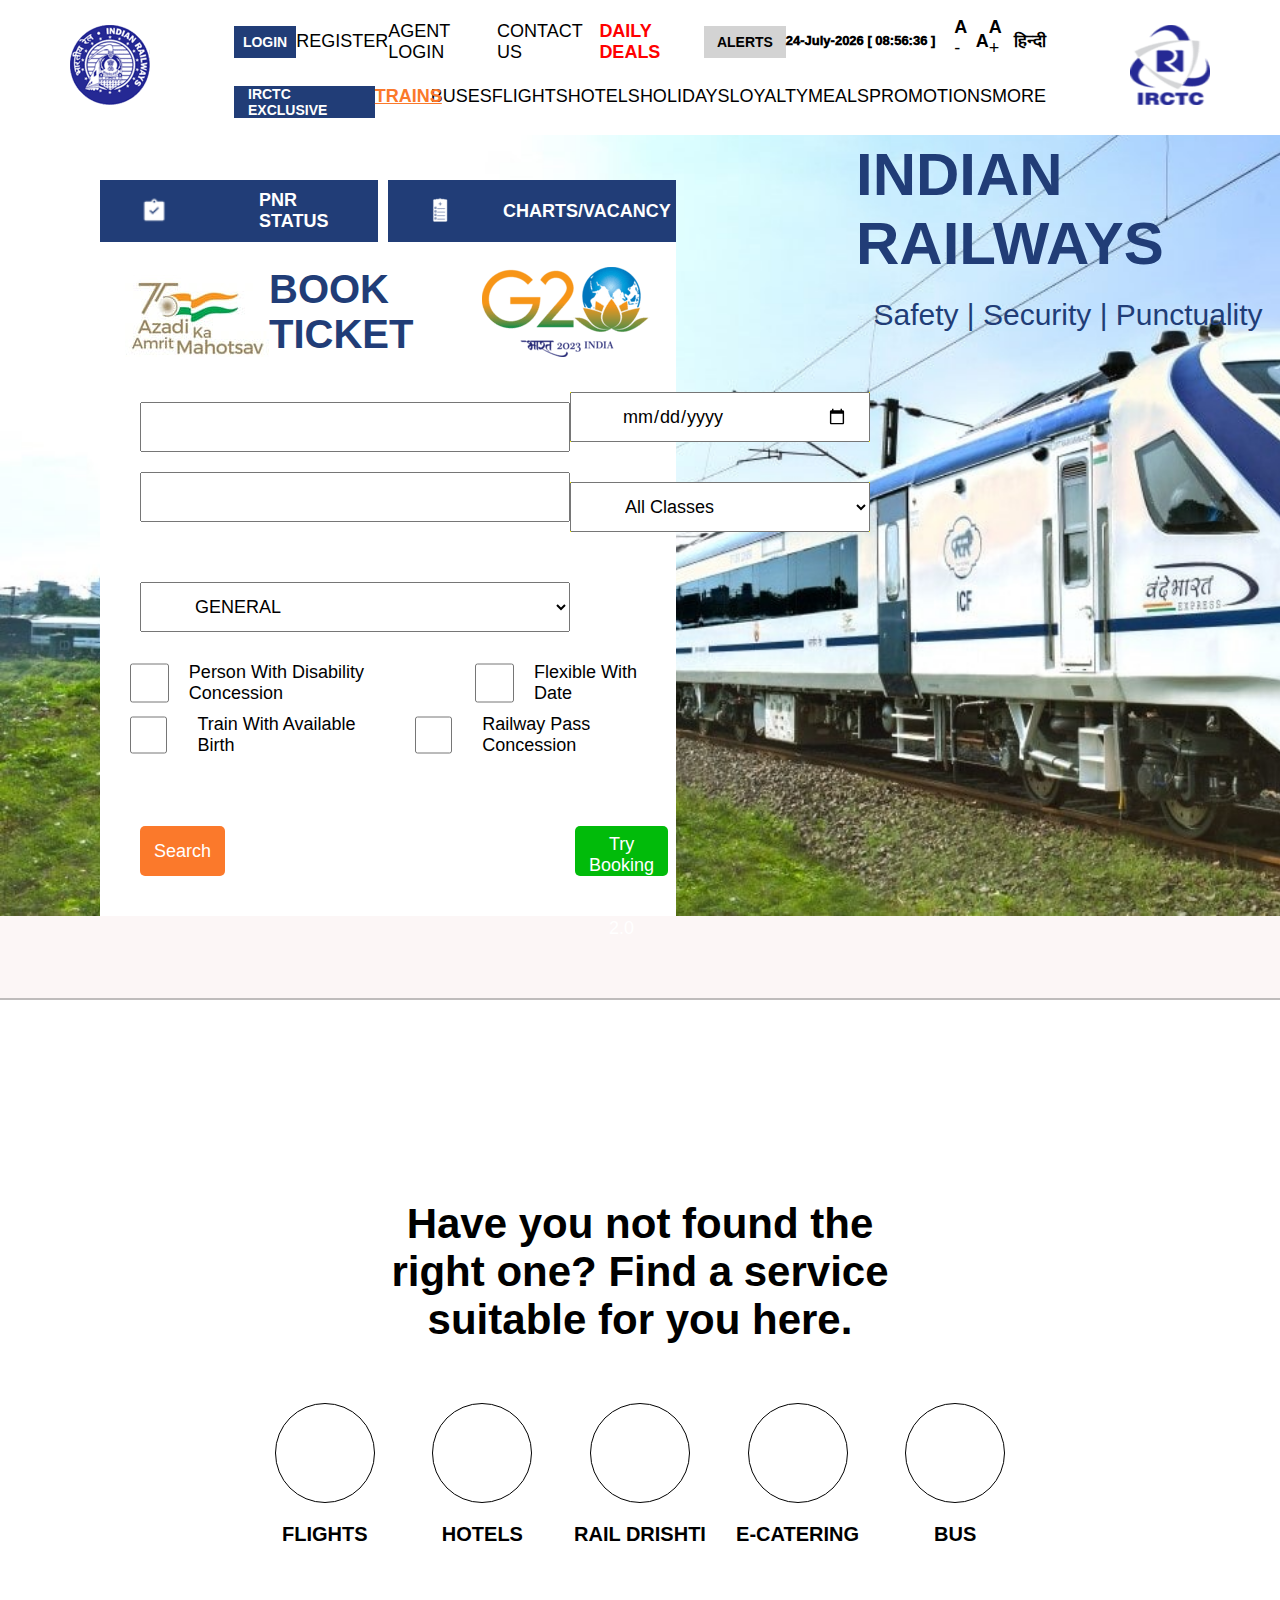
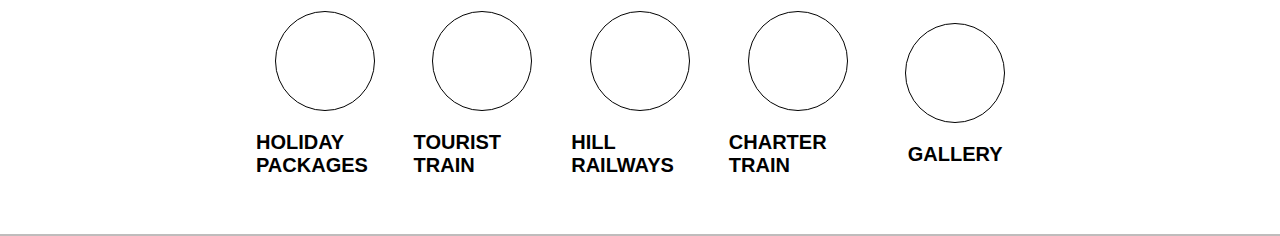
==== commit fa8a7ac6: "addition-of-services-section" ====
--- a/index.html
+++ b/index.html
@@ -8,6 +8,7 @@
     <link rel="shortcut icon" href="/assests/logo.png" type="image/x-icon">
     <link rel="stylesheet" href="style.css">
     <link rel="stylesheet" href="main-content.css">
+    <link rel="stylesheet" href="part_3.css">
     <link rel="stylesheet" href="https://cdnjs.cloudflare.com/ajax/libs/font-awesome/6.5.1/css/all.min.css"
         integrity="sha512-DTOQO9RWCH3ppGqcWaEA1BIZOC6xxalwEsw9c2QQeAIftl+Vegovlnee1c9QX4TctnWMn13TZye+giMm8e2LwA=="
         crossorigin="anonymous" referrerpolicy="no-referrer" />
@@ -347,8 +348,6 @@
                 <img src="/assests/logo.png" alt="irctc">
             </div>
         </nav>
-
-
 
         <!-- main-content -->
 
@@ -467,6 +466,62 @@
             </div>
         </section>
     </section>
+
+    <!-- Part 3rd -->
+    <section id="Part_3">
+
+        <div class="advertisement-section">
+        </div>
+
+        <div class="services">
+            <div class="service-title">
+                <h1>Have you not found the right one?
+                    Find a service suitable for you here.</h1>
+            </div>
+            <div class="services-types">
+                <div class="service-type-flights service-inner-data">
+                    <span><i class="fa-solid fa-plane-up"></i></span>
+                    <label for="flights">FLIGHTS</label>
+                </div>
+                <div class="service-type-hotels service-inner-data">
+                    <span><i class="fa-solid fa-tree-city"></i></i></span>
+                    <label for="hotels">HOTELS</label>
+                </div>
+                <div class="service-type-rail-drishti service-inner-data">
+                    <span><i class="fa-solid fa-chart-line"></i></span>
+                    <label for="rail-drishti">RAIL DRISHTI</label>
+                </div>
+                <div class="service-type-e-catering service-inner-data">
+                    <span><i class="fa-solid fa-bell-concierge"></i></span>
+                    <label for="e-catering">E-CATERING</label>
+                </div>
+                <div class="service-type-bus service-inner-data">
+                    <span><i class="fa-solid fa-bus"></i></span>
+                    <label for="bus">BUS</label>
+                </div>
+                <div class="service-type-holiday-packages service-inner-data">
+                    <span><i class="fa-solid fa-umbrella-beach"></i></span>
+                    <label for="holiday-packages">HOLIDAY PACKAGES</label>
+                </div>
+                <div class="service-type-tourist-train service-inner-data">
+                    <span><i class="fa-solid fa-train"></i></span>
+                    <label for="tourist-train">TOURIST TRAIN</label>
+                </div>
+                <div class="service-type-hill-railways service-inner-data">
+                    <span><i class="fa-solid fa-mountain-sun"></i></span>
+                    <label for="hill-railways">HILL RAILWAYS</label>
+                </div>
+                <div class="service-type-charter-train service-inner-data">
+                    <span><i class="fa-solid fa-train-tram"></i></span>
+                    <label for="charter-train">CHARTER TRAIN</label>
+                </div>
+                <div class="service-type-gallery service-inner-data">
+                    <span><i class="fa-brands fa-envira"></i></span>
+                    <label for="gallery">GALLERY</label>
+                </div>
+            </div>
+        </div>
+    </section>
     
     <script src="/script.js"></script>
 </body>
--- a/style.css
+++ b/style.css
@@ -11,14 +11,13 @@
 }
 #section1{
     width: 100%;
-    /* height: 130px; */
-    /* background-color: black; */
+    height: 100vh;
     display: flex;
     flex-direction: column;
     align-items: center;
+}
+nav{
     position: fixed;
-}
-nav{
     display: flex;
     width: 100%;
     justify-content: space-between;
@@ -26,7 +25,7 @@
     padding: 15px 60px;
     /* margin: 20px 60px; */
     background-color: #ffffff;
-    
+    z-index: 1;
 }
 .logo1 img{
     width: 100px;
@@ -38,6 +37,7 @@
     flex-direction: column;
     gap: 20px;
     /* background-color: bisque; */
+    background-color: #ffffff;
     width: 70%;
 }
 .nav-content-upper{
@@ -112,7 +112,7 @@
 }
 #curDate{
     width: 100%;
-    font-size: 14px;
+    font-size: 13px;
     font-weight: 1000;
 }
 
--- a/main-content.css
+++ b/main-content.css
@@ -1,9 +1,10 @@
 #main-content{
     width: 100%;
-    height: 100vh;
+    margin-top: 130px;
     background-image: url('/assests/bgbanner.jpg');
     background-repeat: no-repeat;
-    background-size: contain;
+    background-size: cover;
+    flex: 1;
 }
 .form-title{
     width: 100%;
--- a/part_3.css
+++ b/part_3.css
@@ -0,0 +1,78 @@
+#Part_3{
+    width: 100%;
+    height: 100vh;
+    /* background-color: aqua; */
+    background-color: #ffffff;
+}
+.advertisement-section{
+    width: 100%;
+    height: 100px;
+    background-color: rgb(252, 246, 246);
+    /* box-shadow: 0px 8px 30px 0px rgba(0,0,0,0.2);  */
+    border-bottom: 2px solid rgb(191, 188, 188);
+}
+.services{
+    width: 100%;
+    display: flex;
+    flex-direction: column;
+    justify-content: center;
+    align-items: center;
+    margin-top: 200px;
+    background-color: #ffffff;
+    border-bottom: 2px solid rgb(191, 188, 188);
+}
+.service-title{
+    width: 40%;
+    background-color: #ffffff;
+}
+.service-title h1{
+    font-size: 42px;
+    text-align: center;
+    font-weight: 700;
+}
+.services-types{
+    display: grid;
+    grid-template-columns: repeat(5,1fr);
+    grid-template-rows: 200px 200px;
+    width: 60%;
+    align-items: center;    
+    gap: 20px;
+    justify-items: center;
+    margin-top: 30px;
+    margin-bottom: 40px;
+}
+.services-types>div{
+    /* border: 1px solid black;
+    border-radius: 50%;
+    height: 200px;
+    width: 200px;
+    display: flex;
+    align-items: center;
+    justify-content: center;
+    gap: 5px; */
+}
+.service-inner-data {
+    display: flex;
+    flex-direction: column;
+    justify-content: center;
+    align-items: center;
+    gap: 20px;
+}
+.service-inner-data label{
+    font-size: 20px;
+    font-weight: 700;
+    background-color: #ffffff;
+}
+.service-inner-data span i{
+    font-size: 40px;
+}
+.service-inner-data span{
+    width: 100px;
+    height: 100px;
+    display: flex;
+    background-color: #ffffff;
+    border: 1px solid black;
+    border-radius: 50%;
+    align-items: center;
+    justify-content: center;
+}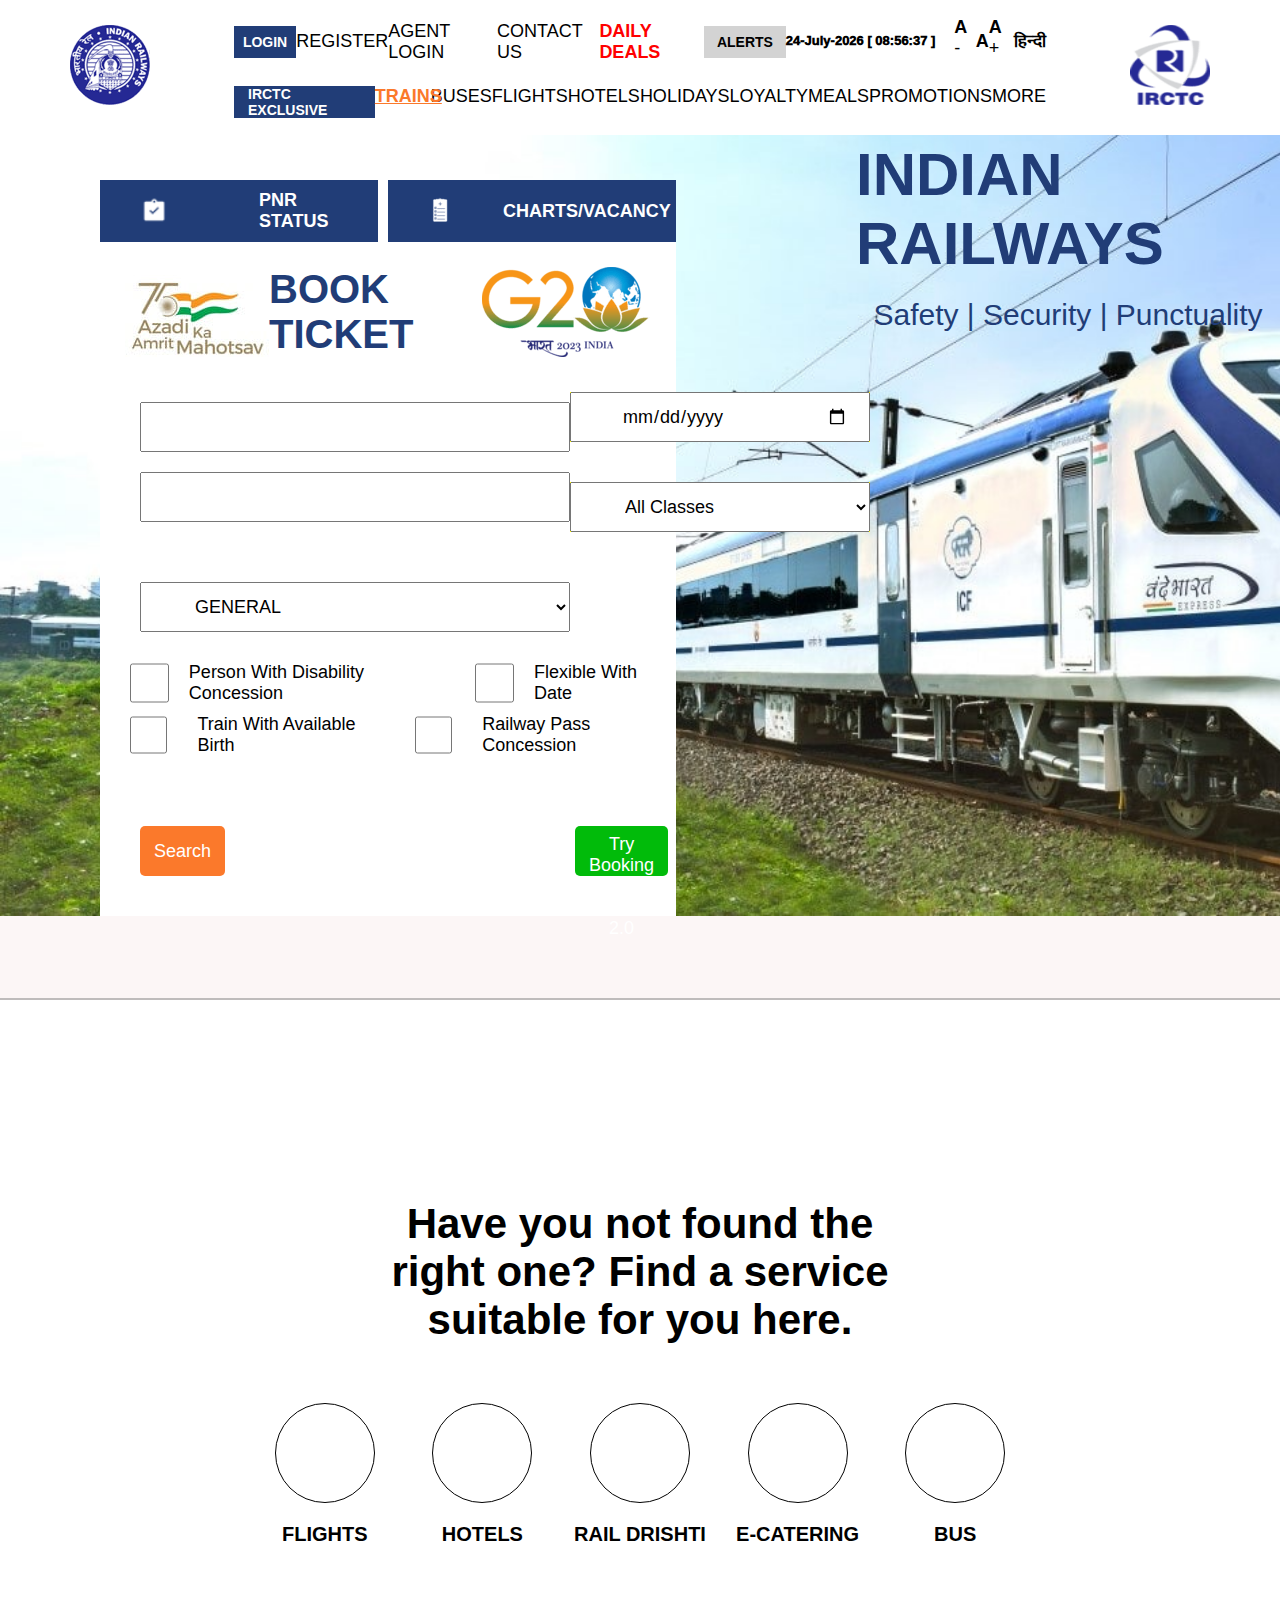
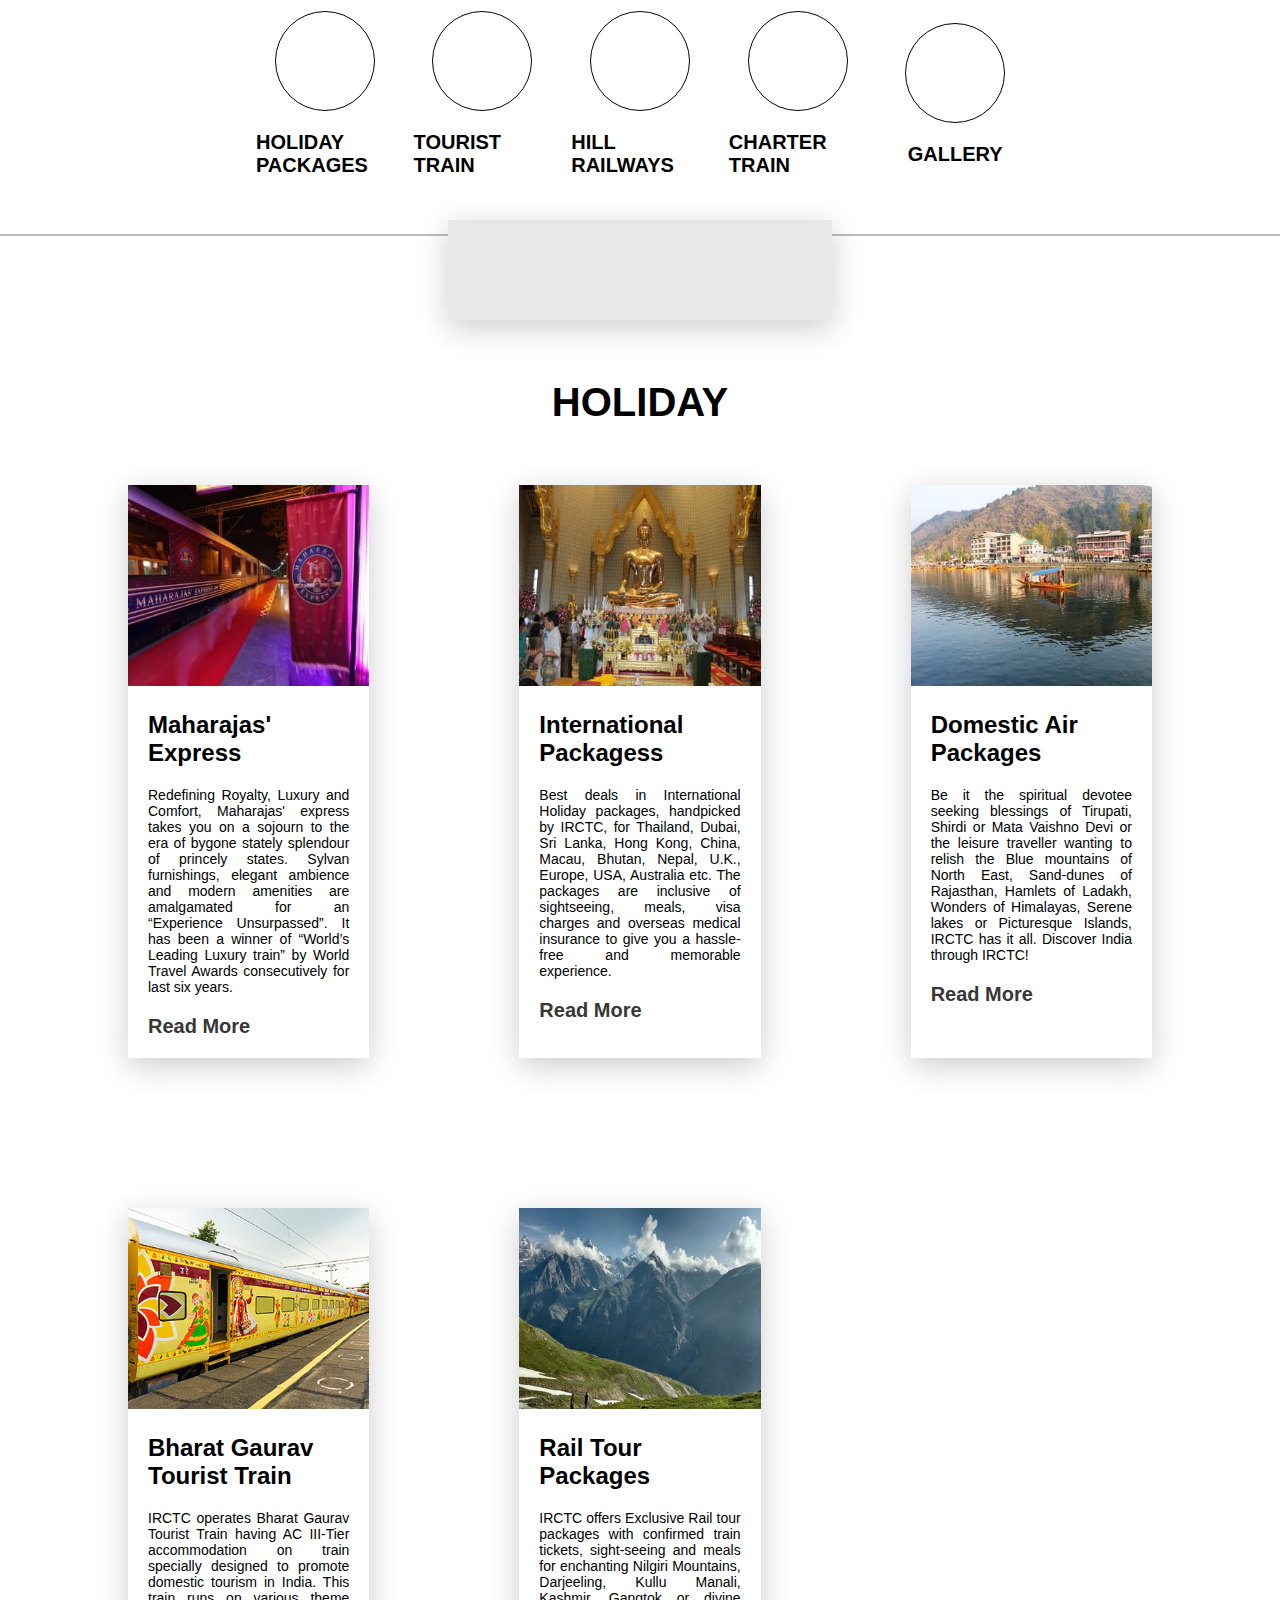
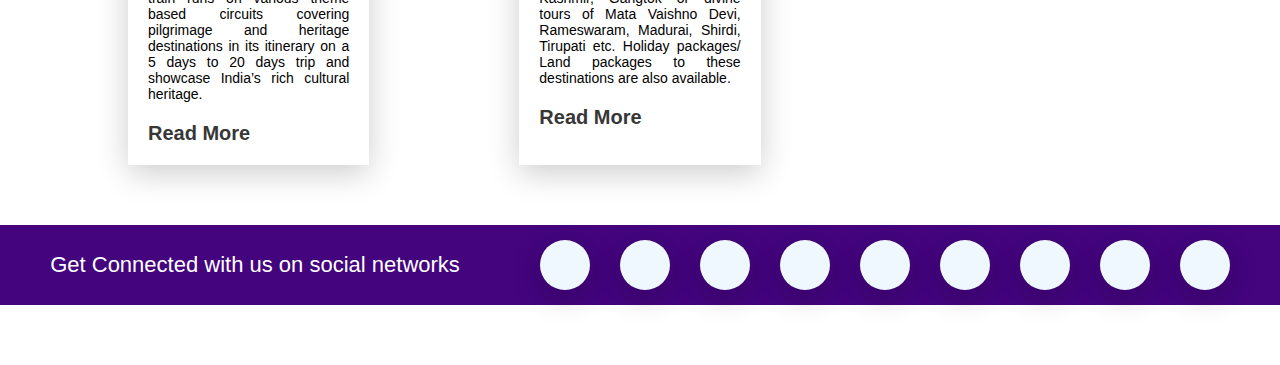
==== commit ea3b5f33: "cards-addition" ====
--- a/index.html
+++ b/index.html
@@ -9,6 +9,7 @@
     <link rel="stylesheet" href="style.css">
     <link rel="stylesheet" href="main-content.css">
     <link rel="stylesheet" href="part_3.css">
+    <link rel="stylesheet" href="part_4.css">
     <link rel="stylesheet" href="https://cdnjs.cloudflare.com/ajax/libs/font-awesome/6.5.1/css/all.min.css"
         integrity="sha512-DTOQO9RWCH3ppGqcWaEA1BIZOC6xxalwEsw9c2QQeAIftl+Vegovlnee1c9QX4TctnWMn13TZye+giMm8e2LwA=="
         crossorigin="anonymous" referrerpolicy="no-referrer" />
@@ -522,6 +523,117 @@
             </div>
         </div>
     </section>
+
+    <!--Part 4th-->
+    <section id="part_4">
+        <div class="block"></div>
+        <div class="holiday-section"><h2>HOLIDAY</h2></div>
+        <div class="cards-section">
+            <div class="card-maharaja cards-section-all">
+                <div class="card-maharaja-img cards-section-img-common">
+                    <img src="/assests/card-maharaja-img.jpg" alt="maharaja-img">
+                </div>
+                <div class="card-maharaja-content-data cards-section-content-data">
+                    <h1>Maharajas' Express</h1>
+                    <p>Redefining Royalty, Luxury and Comfort, Maharajas' express takes you on a sojourn to the era of bygone stately splendour of princely states. Sylvan furnishings, elegant ambience and modern amenities are amalgamated for an “Experience Unsurpassed”. It has been a winner of “World’s Leading Luxury train” by World Travel Awards consecutively for last six years.</p>
+                    <a href="#">Read More<i class="fa-solid fa-arrow-right-long"></i></a>
+                </div>
+            </div>
+            <div class="card-international-package cards-section-all">
+                <div class="card-international-package-img cards-section-img-common">
+                    <img src="/assests/Thailand.jpg" alt="thailand-img">
+                </div>
+                <div class="card-international-package-content-data cards-section-content-data">
+                    <h1>International Packagess</h1>
+                    <p>Best deals in International Holiday packages, handpicked by IRCTC, for Thailand, Dubai, Sri Lanka, Hong Kong, China, Macau, Bhutan, Nepal, U.K., Europe, USA, Australia etc. The packages are inclusive of sightseeing, meals, visa charges and overseas medical insurance to give you a hassle-free and memorable experience.</p>
+                    <a href="#">Read More<i class="fa-solid fa-arrow-right-long"></i></a>
+                </div>
+            </div>
+            <div class="card-domestic-air cards-section-all">
+                <div class="card-domestic-air-img cards-section-img-common">
+                    <img src="/assests/Kashmir.jpg" alt="kashmir-img">
+                </div>
+                <div class="card-domestic-air-content-data cards-section-content-data">
+                    <h1>Domestic Air Packages</h1>
+                    <p>Be it the spiritual devotee seeking blessings of Tirupati, Shirdi or Mata Vaishno Devi or the leisure traveller wanting to relish the Blue mountains of North East, Sand-dunes of Rajasthan, Hamlets of Ladakh, Wonders of Himalayas, Serene lakes or Picturesque Islands, IRCTC has it all. Discover India through IRCTC!</p>
+                    <a href="#">Read More<i class="fa-solid fa-arrow-right-long"></i></a>
+                </div>
+            </div>
+            <div class="card-bharat-Gaurav cards-section-all">
+                <div class="card-bharat-Gaurav-img cards-section-img-common">
+                    <img src="/assests/Bharat_Gaurav.jpg" alt="card-bharat-Gaurav-img">
+                </div>
+                <div class="card-bharat-Gaurav-content-data cards-section-content-data">
+                    <h1>Bharat Gaurav Tourist Train</h1>
+                    <p>IRCTC operates Bharat Gaurav Tourist Train having AC III-Tier accommodation on train specially designed to promote domestic tourism in India. This train runs on various theme based circuits covering pilgrimage and heritage destinations in its itinerary on a 5 days to 20 days trip and showcase India’s rich cultural heritage.</p>
+                    <a href="#">Read More<i class="fa-solid fa-arrow-right-long"></i></a>
+                </div>
+            </div>
+            <div class="card-rail-tour-package cards-section-all">
+                <div class="card-rail-tour-package-img cards-section-img-common">
+                    <img src="/assests/Manali.jpg" alt="manali-img">
+                </div>
+                <div class="card-rail-tour-package-content-data cards-section-content-data">
+                    <h1>Rail Tour Packages</h1>
+                    <p>IRCTC offers Exclusive Rail tour packages with confirmed train tickets, sight-seeing and meals for enchanting Nilgiri Mountains, Darjeeling, Kullu Manali, Kashmir, Gangtok or divine tours of Mata Vaishno Devi, Rameswaram, Madurai, Shirdi, Tirupati etc. Holiday packages/ Land packages to these destinations are also available.</p>
+                    <a href="#">Read More<i class="fa-solid fa-arrow-right-long"></i></a>
+                </div>
+            </div>
+        </div>
+        <div class="social-network-section">
+            <div class="social-network-detail">
+                <p>Get Connected with us on social networks</p>
+            </div>
+            <div class="social-media-logos">
+                <div class="facebook-content social-media-logos-common">
+                    <a href="#">
+                        <i class="fa-brands fa-facebook"></i>
+                    </a>
+                </div>
+                <div class="Whatsapp-content social-media-logos-common">
+                    <a href="#">
+                        <i class="fa-brands fa-whatsapp"></i>
+                    </a>
+                </div>
+                <div class="Youtube-content social-media-logos-common">
+                    <a href="#">
+                        <i class="fa-brands fa-youtube"></i>
+                    </a>
+                </div>
+                <div class="instagram-content social-media-logos-common">
+                    <a href="#">
+                        <i class="fa-brands fa-instagram"></i>
+                    </a>
+                </div>
+                <div class="linkedin-content social-media-logos-common">
+                    <a href="#">
+                        <i class="fa-brands fa-linkedin"></i>
+                    </a>
+                </div>
+                <div class="telegram-content social-media-logos-common">
+                    <a href="#">
+                        <i class="fa-brands fa-telegram"></i>
+                    </a>
+                </div>
+                <div class="pinterest-content social-media-logos-common">
+                    <a href="#">
+                        <i class="fa-brands fa-pinterest"></i>
+                    </a>
+                </div>
+                <div class="tumbler-content social-media-logos-common">
+                    <a href="#">
+                        <i class="fa-brands fa-square-tumblr"></i>
+                    </a>
+                </div>
+                <div class="twitter-content social-media-logos-common">
+                    <a href="#">
+                        <i class="fa-brands fa-twitter"></i>
+                    </a>
+                </div>
+            </div>
+        </div>
+        <div class="content-info"></div>
+    </section>
     
     <script src="/script.js"></script>
 </body>
--- a/part_4.css
+++ b/part_4.css
@@ -0,0 +1,94 @@
+#part_4{
+    display: flex;
+    flex-direction: column;
+    justify-content: center;
+    align-items: center;
+    /* background-color: aqua; */
+    padding-top: 20px;
+    gap: 60px;
+}
+.block{
+    width: 30%;
+    height: 100px;
+    background-color: rgb(234, 231, 231);
+    box-shadow: 0px 8px 30px 0px rgba(0, 0, 0, 0.2);
+}
+.holiday-section h2{
+    font-size: 40px;
+    font-family: sans-serif;
+}
+.cards-section{
+    width: 80%;
+    /* background-color: green; */
+    display: grid;
+    grid-template-columns: repeat(3,1fr);
+    /* grid-template-rows: 400px 500px; */
+    gap: 150px;
+}
+.cards-section-all{
+    /* background-color: yellow; */
+    box-shadow: 0px 8px 30px 0px rgba(0, 0, 0, 0.2);
+}
+.cards-section-content-data{
+    padding: 20px;
+}
+.cards-section-content-data h1{
+    margin-bottom: 20px;
+    font-size: 24px;
+    font-family: sans-serif;
+    font-weight: 700;
+}
+.cards-section-content-data p{
+    text-align: justify;
+    margin-bottom: 20px;
+    font-size: 14px;
+    font-family: sans-serif;
+}
+.cards-section-img-common img{
+    width: 100%;
+}
+.cards-section-content-data a{
+    font-size: 20px;
+    color: #383737;
+    text-decoration: none;
+    display: flex;
+    align-items: center;
+    font-weight: 700;
+}
+.social-network-section{
+    width: 100%;
+    height: 80px;
+    background-color: rgb(67, 4, 125);
+    display: flex;
+    justify-content: center;
+    align-items: center;
+    gap: 80px;
+}
+.social-media-logos{
+    display: flex;
+    gap: 30px;
+}
+.social-media-logos-common{
+    width: 50px;
+    height: 50px;
+    background-color: aliceblue;
+    border-radius: 50%;
+    display: flex;
+    justify-content: center;
+    align-items: center;
+    text-decoration: none;
+    box-shadow: 0px 8px 30px 0px rgba(0, 0, 0, 0.2);
+}
+.social-media-logos-common a i{
+    font-size: 30px;
+}
+.social-network-detail p{
+    font-size: 22px;
+    color: #ffffff;
+}
+/* .facebook-content{
+    background-color: #4867aa;
+}
+.facebook-content a i{
+    background-color: #ffffff;
+} */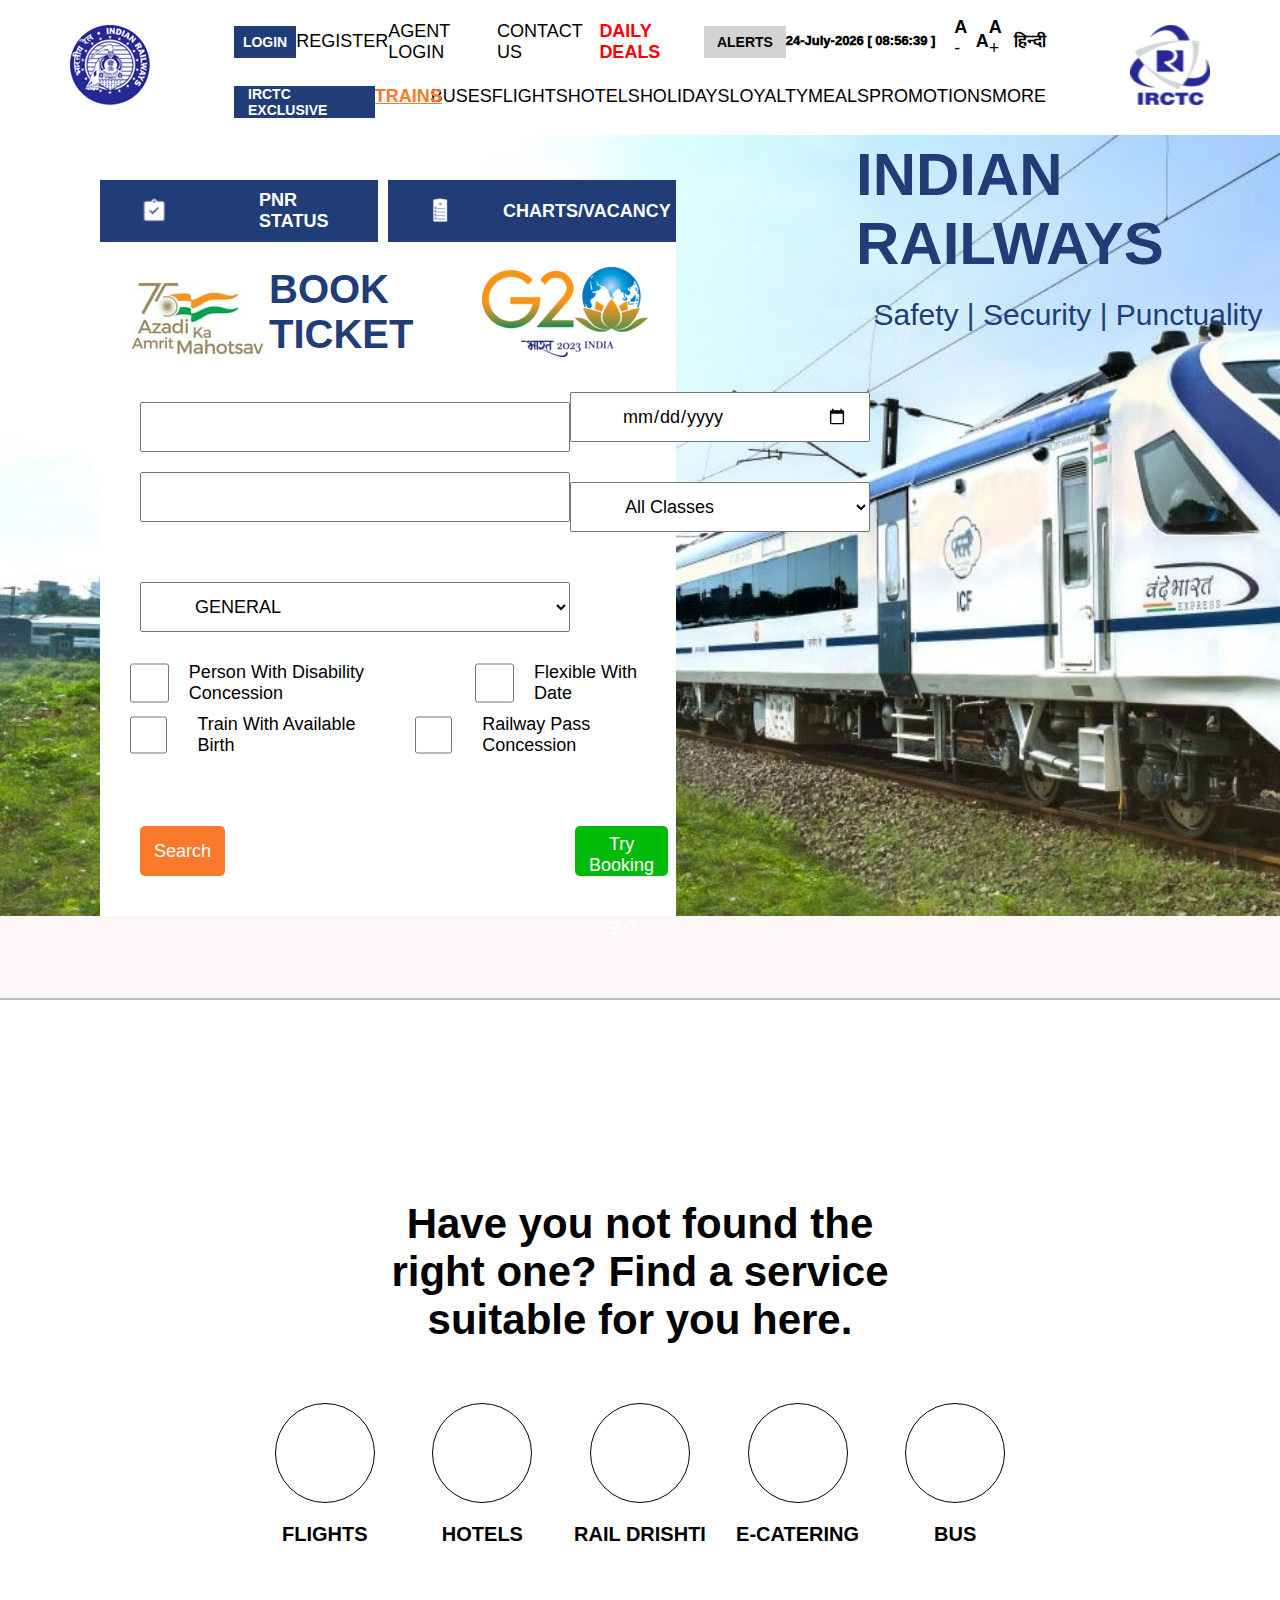
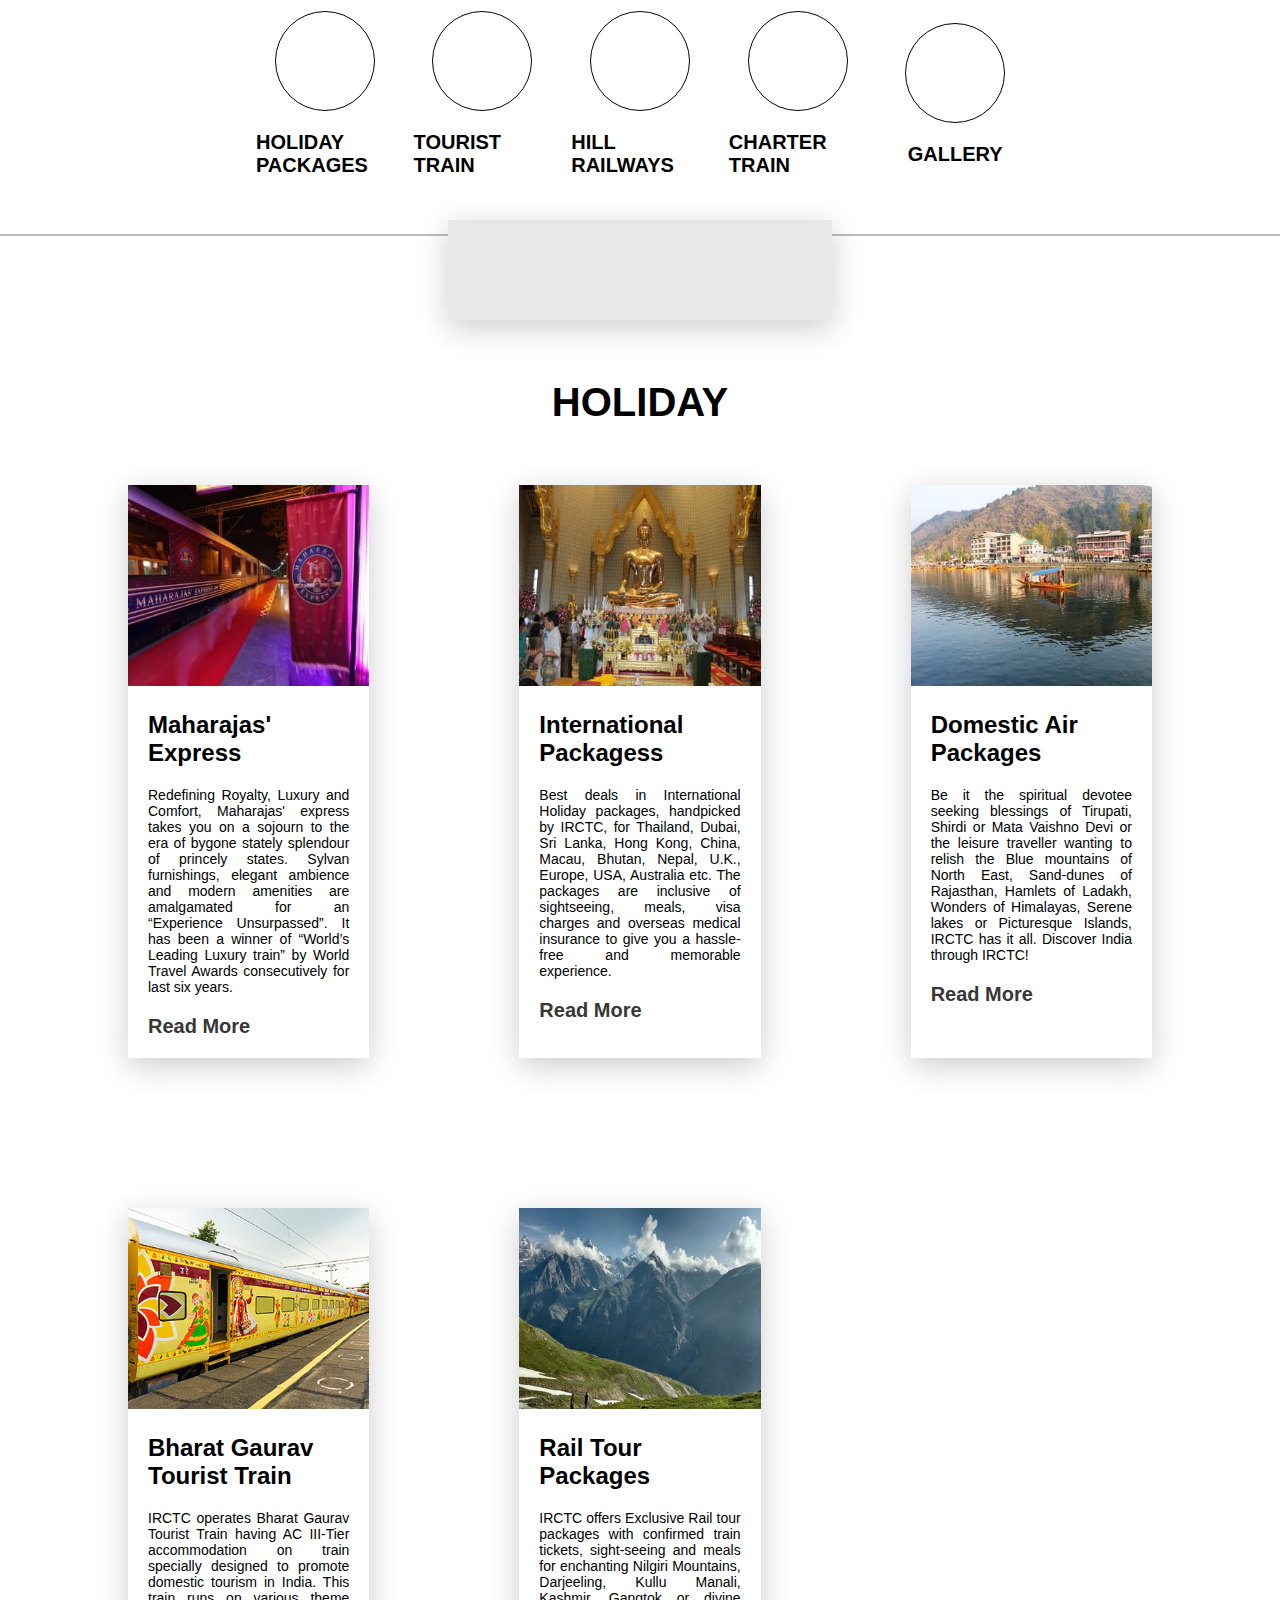
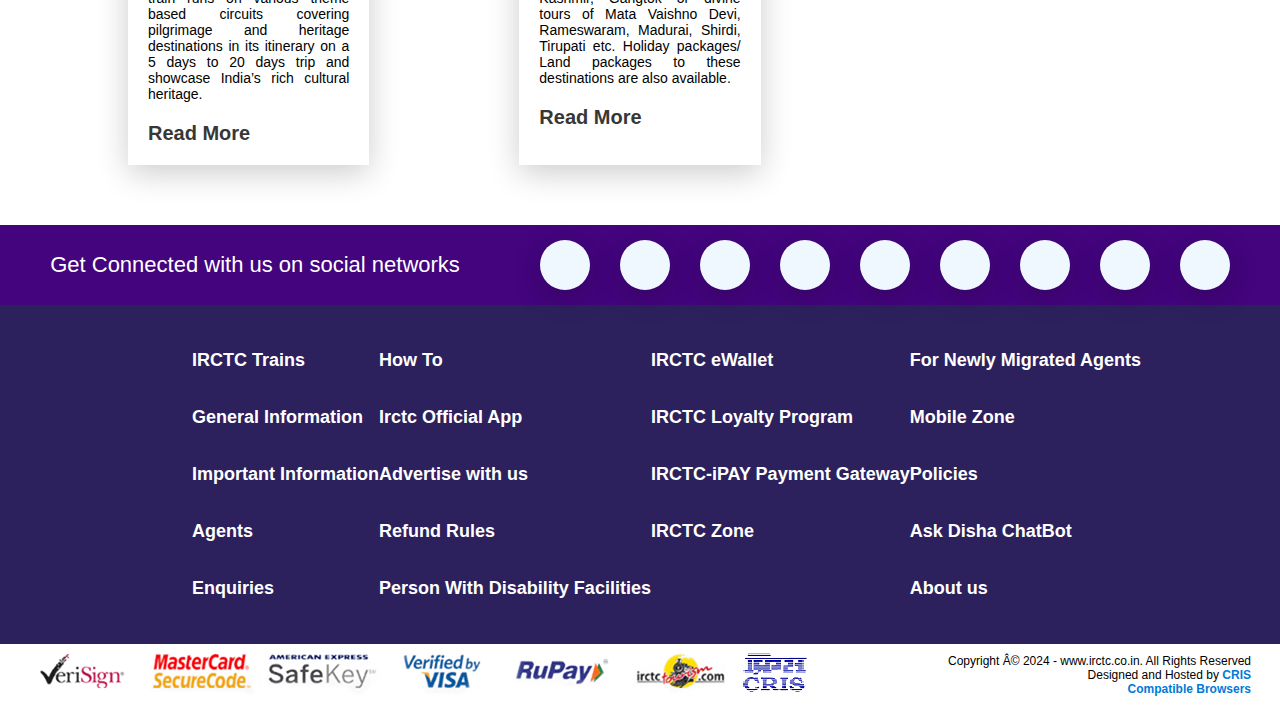
==== commit b6024034: "addition-of-footer" ====
--- a/index.html
+++ b/index.html
@@ -632,8 +632,106 @@
                 </div>
             </div>
         </div>
-        <div class="content-info"></div>
     </section>
+
+    <footer>
+        <div class="content-info">
+            <div class="content-info_1 content-info-common">
+                <div class="content-info_1-IRCTC-Trains">
+                    <span>IRCTC Trains</span>
+                    <i class="fa-solid fa-angle-right"></i>
+                </div>
+                <div class="content-info_1-General-Information">
+                    <span>General Information</span>
+                    <i class="fa-solid fa-angle-right"></i>
+                </div>
+                <div class="content-info_1-Important-Information">
+                    <span>Important Information</span>
+                    <i class="fa-solid fa-angle-right"></i>
+                </div>
+                <div class="content-info_1-Agents">
+                    <span>Agents</span>
+                    <i class="fa-solid fa-angle-right"></i>
+                </div>
+                <div class="content-info_1-Enquiries">
+                    <span>Enquiries</span>
+                    <i class="fa-solid fa-angle-right"></i>
+                </div>
+            </div>
+            <div class="content-info_2 content-info-common">
+                <div class="content-info_2-How-To">
+                    <span>How To</span>
+                    <i class="fa-solid fa-angle-right"></i>
+                </div>
+                <div class="content-info_2-Irctc-Official-App">
+                    <span>Irctc Official App</span>
+                    <i class="fa-solid fa-angle-right"></i>
+                </div>
+                <div class="content-info_2-Advertise-with-us">
+                    <span>Advertise with us</span>
+                    <i class="fa-solid fa-angle-right"></i>
+                </div>
+                <div class="content-info_2-Refund-Rules">
+                    <span>Refund Rules</span>
+                    <i class="fa-solid fa-angle-right"></i>
+                </div>
+                <div class="content-info_2-Person-With-Disability-Facilities">
+                    <span>Person With Disability Facilities</span>
+                    <i class="fa-solid fa-angle-right"></i>
+                </div>
+            </div>
+            <div class="content-info_3 content-info-common">
+                <div class="content-info_3-IRCTC-eWallet">
+                    <span>IRCTC eWallet</span>
+                    <i class="fa-solid fa-angle-right"></i>
+                </div>
+                <div class="content-info_3-IRCTC-Loyalty-Program">
+                    <span>IRCTC Loyalty Program</span>
+                    <i class="fa-solid fa-angle-right"></i>
+                </div>
+                <div class="content-info_3-IRCTC-iPAY-Payment-Gateway">
+                    <span>IRCTC-iPAY Payment Gateway</span>
+                    <i class="fa-solid fa-angle-right"></i>
+                </div>
+                <div class="content-info_3-IRCTC-Zone">
+                    <span>IRCTC Zone</span>
+                    <i class="fa-solid fa-angle-right"></i>
+                </div>
+            </div>
+            <div class="content-info_4 content-info-common">
+                <div class="content-info_4-For-Newly-Migrated-Agents">
+                    <span>For Newly Migrated Agents</span>
+                    <i class="fa-solid fa-angle-right"></i>
+                </div>
+                <div class="content-info_4-Mobile-Zone">
+                    <span>Mobile Zone</span>
+                    <i class="fa-solid fa-angle-right"></i>
+                </div>
+                <div class="content-info_4-Policies">
+                    <span>Policies</span>
+                    <i class="fa-solid fa-angle-right"></i>
+                </div>
+                <div class="content-info_4-Ask-Disha-ChatBot">
+                    <span>Ask Disha ChatBot</span>
+                    <i class="fa-solid fa-angle-right"></i>
+                </div>
+                <div class="content-info_4-About-us">
+                    <span>About us</span>
+                    <i class="fa-solid fa-angle-right"></i>
+                </div>
+            </div>
+        </div>
+        <div class="security-copyright">
+            <div class="security-section">
+                <img src="/assests/security.png" alt="security">
+            </div>
+            <div class="copyright-section">
+                <p>Copyright Â© 2024 - www.irctc.co.in. All Rights Reserved</p>
+                <p><span>Designed and Hosted by </span><a href="https://cris.org.in/">CRIS</a></p>
+                <p><a href="https://contents.irctc.co.in/en/BetaSiteCompatibleBrowser.html">Compatible Browsers</a></p>
+            </div>
+        </div>
+    </footer>
     
     <script src="/script.js"></script>
 </body>
--- a/part_4.css
+++ b/part_4.css
@@ -91,4 +91,67 @@
 }
 .facebook-content a i{
     background-color: #ffffff;
-} */+} */
+
+.content-info{
+    background-color: #2c215d;
+    display: grid;
+    grid-template-columns: repeat(4,1fr);
+    padding: 5vh 15vw;
+    color: #ffffff;
+    font-size: 16px;
+    font-weight: 700;
+}
+.content-info-common{
+    display: flex;
+    flex-direction: column;
+    gap: 4vh;
+}
+.content-info-common i{
+    color: #ffffff;
+    font-size: 16px;
+    font-weight: 700;
+}
+
+.content-info-common>div:hover{
+    border: 1px solid brown;
+    padding-top: 20px;
+    padding-bottom: 20px;
+}
+.content-info-common>div{
+    width: max-content;
+}
+
+.security-copyright{
+    width: 100%;
+    /* background-color: yellow; */
+    display: flex;
+    justify-content: center;
+    align-items: center;
+    gap: 10vw;
+    /* padding: 5px; */
+}
+.copyright-section{
+    display: flex;
+    flex-direction: column;
+    justify-content: center;
+    align-items: flex-end;
+    font-family: sans-serif;
+    font-size: 12px;
+}
+.copyright-section a{
+    text-decoration: none;
+    color: #007ad9;
+    font-family: sans-serif;
+    font-size: 12px;
+    font-weight: 700;
+}
+.copyright-section p{
+    font-family: sans-serif;
+    font-size: 12px;
+}
+.copyright-section p span{
+    font-family: sans-serif;
+    font-size: 12px;
+}
+
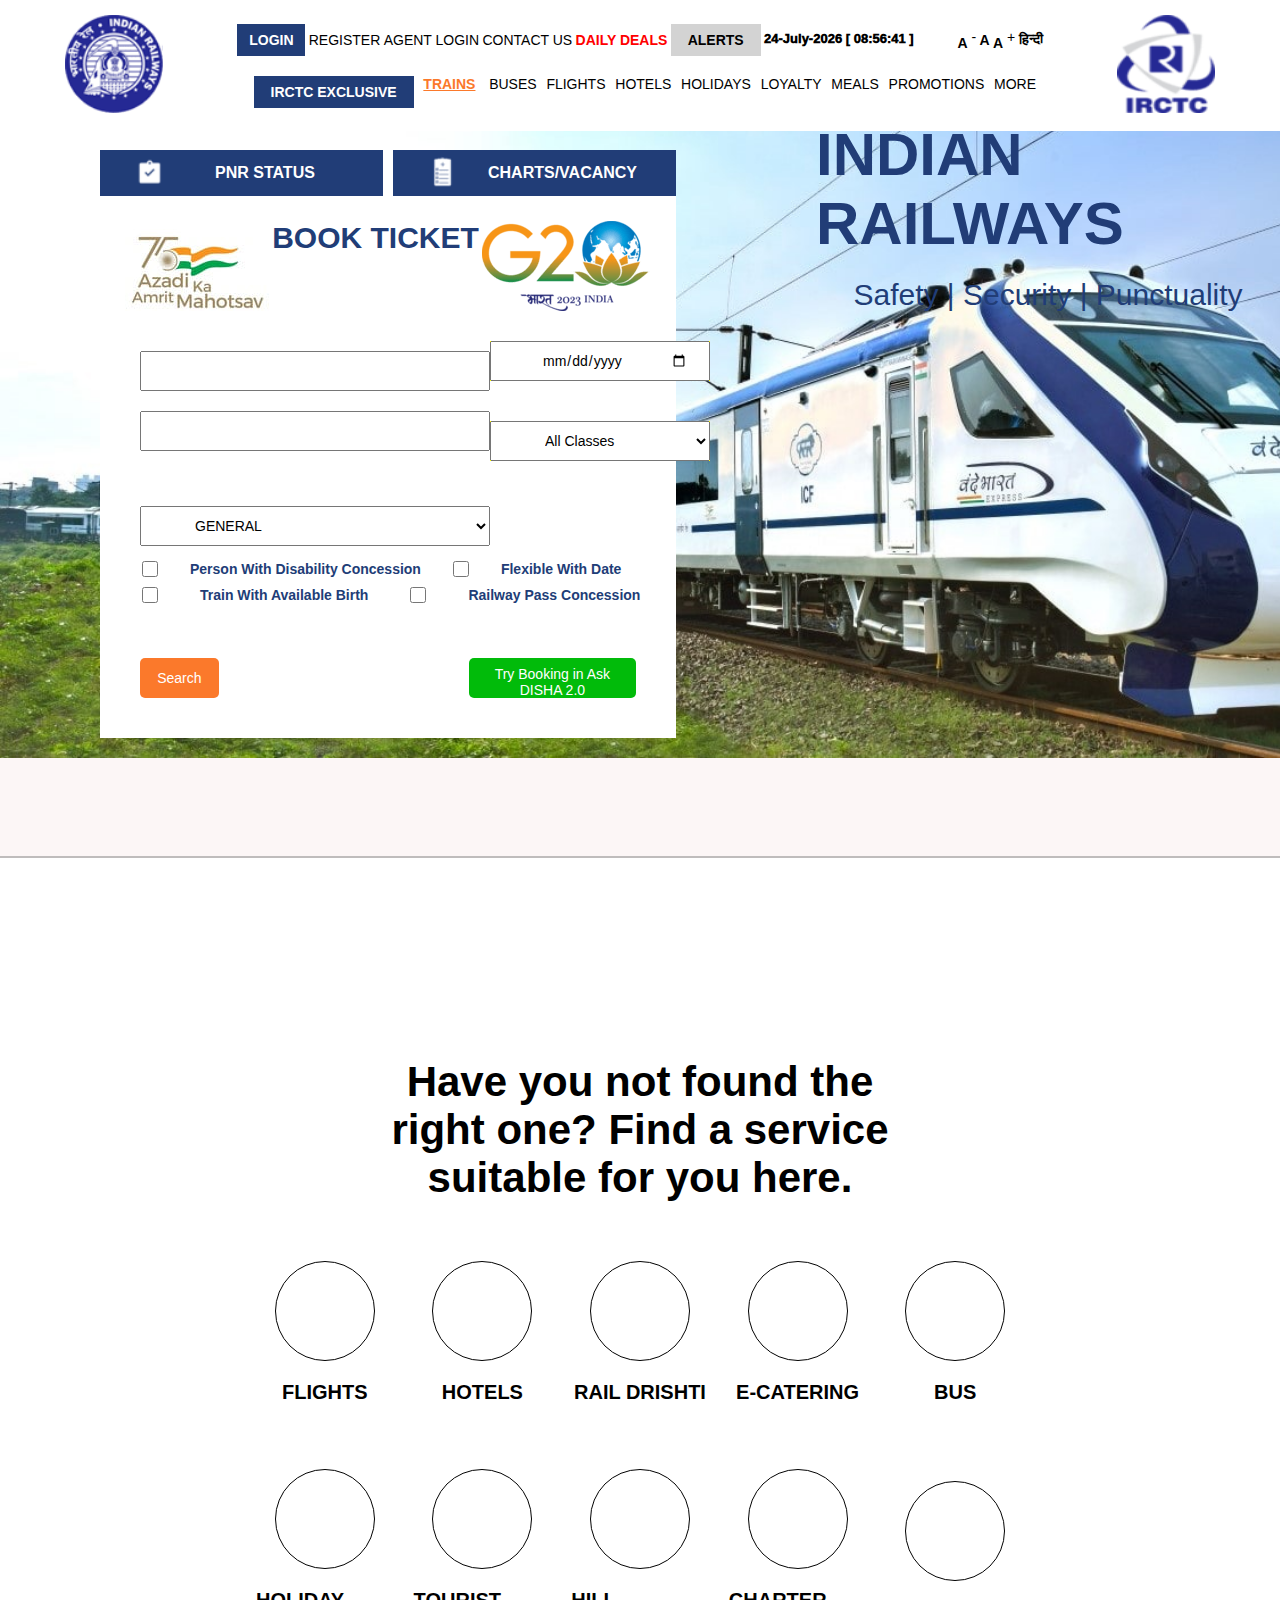
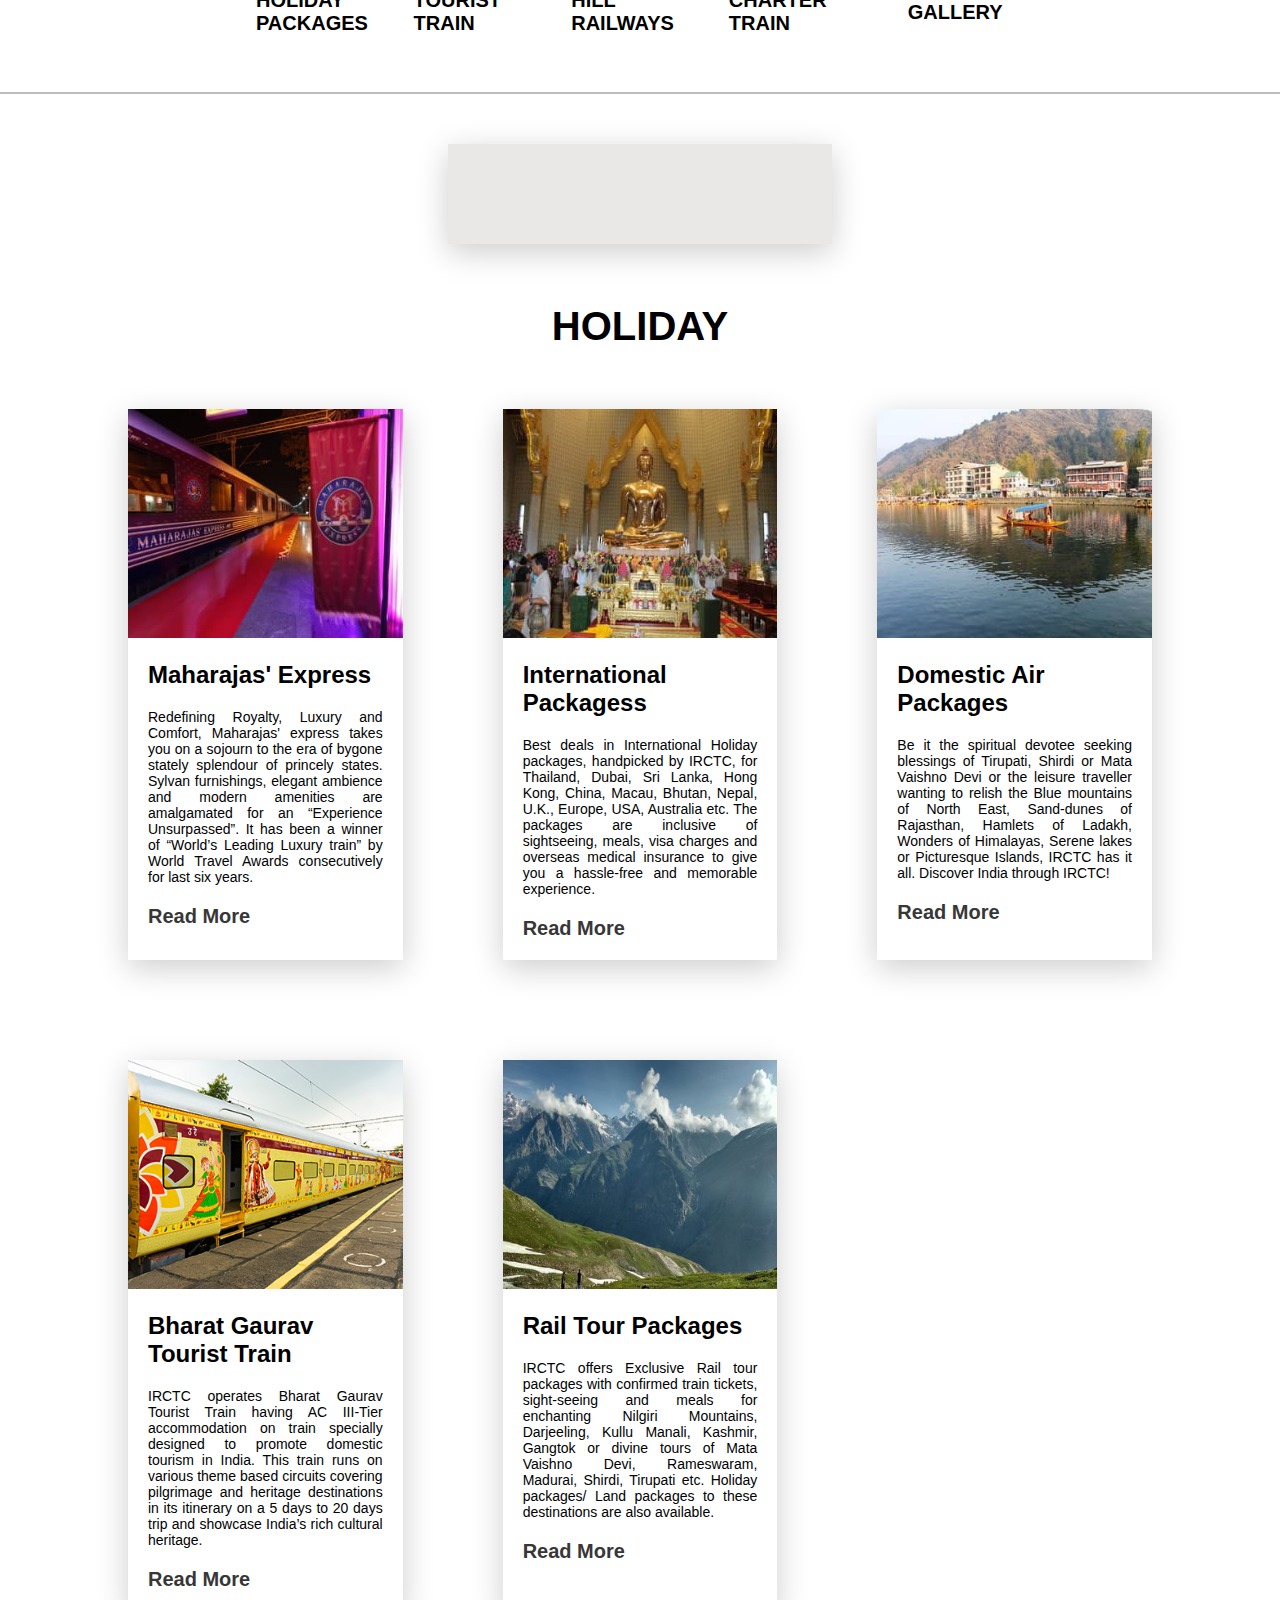
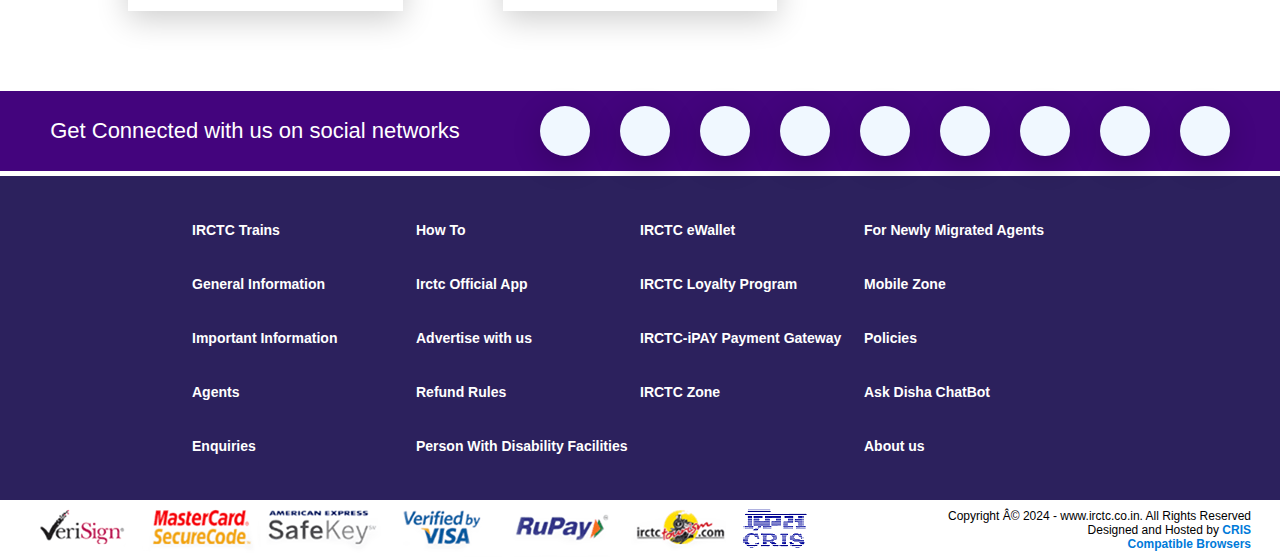
==== commit 7c683cca: "Address details addition in registrationform." ====
--- a/index.html
+++ b/index.html
@@ -10,6 +10,7 @@
     <link rel="stylesheet" href="main-content.css">
     <link rel="stylesheet" href="part_3.css">
     <link rel="stylesheet" href="part_4.css">
+    <link rel="stylesheet" href="register.css">
     <link rel="stylesheet" href="https://cdnjs.cloudflare.com/ajax/libs/font-awesome/6.5.1/css/all.min.css"
         integrity="sha512-DTOQO9RWCH3ppGqcWaEA1BIZOC6xxalwEsw9c2QQeAIftl+Vegovlnee1c9QX4TctnWMn13TZye+giMm8e2LwA=="
         crossorigin="anonymous" referrerpolicy="no-referrer" />
@@ -24,10 +25,10 @@
             <div class="nav-content">
                 <div class="nav-content-upper">
                     <div class="LOGIN">LOGIN</div>
-                    <div class="REGISTER">REGISTER</div>
+                    <div class="REGISTER"><a href="/registration_page.html">REGISTER</a></div>
                     <div class="AGENT-LOGIN">AGENT LOGIN</div>
                     <div class="CONTACT US">CONTACT US</div>
-                    <div class="DAILY-DEALS">DAILY DEALS</div>
+                    <div class="DAILY-DEALS"><a href="https://www.amazon.in/">DAILY DEALS</a></div>
                     <div class="ALERTS">ALERTS</div>
                     <div class="DATE">
                         <h1 id="curDate"></h1>
@@ -38,7 +39,7 @@
                     <div class="Hindi"><strong>हिन्दी</strong></div>
                 </div>
                 <div class="nav-content-lower">
-                    <div class="home"><i class="fa-solid fa-house"></i></div>
+                    <div class="home"><a href="/index.html"><i class="fa-solid fa-house"></i></a></div>
                     <div class="IRCTC-EXCLUSIVE">
                         IRCTC EXCLUSIVE
                         <div class="IRCTC-EXCLUSIVE-drop-down">
@@ -435,15 +436,15 @@
                         <div class="CONCESSION">
                             <div class="concession1">
                                 <input type="checkbox" name="PWDC" id="PWDC">
-                                <label for="PWDC">Person With Disability Concession</label>
+                                <label for="PWDC" style="color: #213d77; font-size: 14px; font-weight: 700;">Person With Disability Concession</label>
                                 <input type="checkbox" name="FWD" id="FWD">
-                                <label for="FWD">Flexible With Date</label>
+                                <label for="FWD" style="color: #213d77; font-size: 14px; font-weight: 700;">Flexible With Date</label>
                             </div>
                             <div class="concession2">
                                 <input type="checkbox" name="TWAB" id="TWAB">
-                                <label for="TWAB">Train With Available Birth</label>
+                                <label for="TWAB" style="color: #213d77; font-size: 14px; font-weight: 700;">Train With Available Birth</label>
                                 <input type="checkbox" name="RPC" id="RPC">
-                                <label for="RPC">Railway Pass Concession</label>
+                                <label for="RPC" style="color: #213d77; font-size: 14px; font-weight: 700;">Railway Pass Concession</label>
                             </div>
                         </div>
 
@@ -580,6 +581,9 @@
                 </div>
             </div>
         </div>
+    </section>
+
+    <footer>
         <div class="social-network-section">
             <div class="social-network-detail">
                 <p>Get Connected with us on social networks</p>
@@ -632,9 +636,6 @@
                 </div>
             </div>
         </div>
-    </section>
-
-    <footer>
         <div class="content-info">
             <div class="content-info_1 content-info-common">
                 <div class="content-info_1-IRCTC-Trains">
--- a/style.css
+++ b/style.css
@@ -2,7 +2,7 @@
     padding: 0;
     margin: 0;
     box-sizing: border-box;
-    font-size: 18px;
+    font-size: 14px;
     font-family: sans-serif;
 }
 html,body{
@@ -11,10 +11,11 @@
 }
 #section1{
     width: 100%;
-    height: 100vh;
+    /* height: 100vh; */
     display: flex;
     flex-direction: column;
     align-items: center;
+    background-color: #000000;
 }
 nav{
     position: fixed;
@@ -22,15 +23,15 @@
     width: 100%;
     justify-content: space-between;
     align-items: center;
-    padding: 15px 60px;
+    padding: 10px 60px;
     /* margin: 20px 60px; */
     background-color: #ffffff;
     z-index: 1;
 }
 .logo1 img{
-    width: 100px;
-    height: 100px;
-    padding: 10px;
+    width: 12vb;
+    height: 12vh;
+    padding: 5px;
 }
 .nav-content{
     display: flex;
@@ -62,9 +63,10 @@
     color: #ffffff;
     font-size: 14px;
 }
-.DAILY-DEALS{
+.DAILY-DEALS a{
     color: red;
     font-weight: 700;
+    text-decoration: none;
 }
 .ALERTS{
     background-color: #d3d3d3;
@@ -101,9 +103,9 @@
 
 }
 .logo3 img{
-    width: 100px;
-    height: 100px;
-    padding: 10px;
+    width: 12vb;
+    height: 12vh;
+    padding: 5px;
 }
 .DATE{
     display: flex;
@@ -217,7 +219,7 @@
     position: absolute;
     bottom: 0;
     left: 45%;
-    transform: translateY(85%);
+    transform: translateY(40%);
 }
 .TRAINS:hover::after{
     display: block;
@@ -325,7 +327,7 @@
 	border-bottom: 10px solid #fb792b;
     display: none;
     position: absolute;
-    bottom: 20%;
+    bottom: 30%;
     left: 35%;
 }
 .HOLIDAYS:hover::after{
@@ -461,7 +463,7 @@
 	border-bottom: 10px solid #fb792b;
     display: none;
     position: absolute;
-    bottom: 20%;
+    bottom: 30%;
     left: 35%;
 }
 .LOYALTY:hover::after{
@@ -603,7 +605,7 @@
 	border-bottom: 10px solid #fb792b;
     display: none;
     position: absolute;
-    bottom: 20%;
+    bottom: 35%;
     left: 35%;
 }
 .MEALS:hover::after{
@@ -653,7 +655,7 @@
 	border-bottom: 10px solid #fb792b;
     display: none;
     position: absolute;
-    bottom: 20%;
+    bottom: 30%;
     left: 22%;
     
 }
@@ -763,7 +765,7 @@
 	border-bottom: 10px solid #fb792b;
     display: none;
     position: absolute;
-    bottom: 20%;
+    bottom: 30%;
     left: 5%;
 }
 .MORE:hover::after{
--- a/main-content.css
+++ b/main-content.css
@@ -1,14 +1,17 @@
 #main-content{
     width: 100%;
-    margin-top: 130px;
+    margin-top: 100px;
     background-image: url('/assests/bgbanner.jpg');
     background-repeat: no-repeat;
     background-size: cover;
     flex: 1;
+    /* display: none; */
 }
 .form-title{
     width: 100%;
     display: flex;
+    /* background-color: #01bb0a; */
+    padding-bottom: 20px;
 }
 .formdata{
     width: 45%;
@@ -29,7 +32,7 @@
     display: flex;
     align-items: center;
     background-color: #213d77;
-    padding: 10px;
+    padding: 5px;
 
 }
 .pnr-status img{
@@ -41,15 +44,15 @@
     width: 60px;
 }
 .pnr-status a{
-    padding-left: 90px;
-    font-size: 18px;
+    padding-left: 50px;
+    font-size: 16px;
     font-weight: 700;
     color: #ffffff;
     text-decoration: none;
 }
 .chart-status a{
-    padding-left: 50px;
-    font-size: 18px;
+    padding-left: 30px;
+    font-size: 16px;
     font-weight: 700;
     color: #ffffff;
     text-decoration: none;
@@ -58,7 +61,7 @@
     width: 100%;
     display: flex;
     flex-direction: column;
-    gap: 10px;
+    gap: 5px;
 }
 .g20-azadi{
     display: flex;
@@ -67,7 +70,7 @@
     padding: 25px;
 }
 .g20-azadi h1{
-    font-size: 40px;
+    font-size: 30px;
     color: #213d77;
 }
 
@@ -91,13 +94,13 @@
     color: #213d77;
 }
 .from-to-station{
-    height: 50px;
-    width: 430px;
+    height: 40px;
+    width: 350px;
     position: relative;
 }
 .from-to-station input{
     width: 100%;
-    height: 50px;
+    height: 40px;
     flex: 1;
     padding-left: 50px ;
     padding-right: 20px;
@@ -119,8 +122,8 @@
 }
 .calendar{
     position: relative;
-    height: 50px;
-    width: 300px;
+    height: 40px;
+    width: 220px;
     background-color: yellow;
 }
 .calendar i{
@@ -132,15 +135,15 @@
 }
 .calendar input{
     width: 100%;
-    height: 50px;
+    height: 40px;
     flex: 1;
     padding-left: 50px;
     padding-right: 20px;
 }
 .All-Classes{
     position: relative;
-    height: 50px;
-    width: 300px;
+    height: 40px;
+    width: 220px;
     background-color: yellow;
 }
 .All-Classes i{
@@ -152,7 +155,7 @@
 }
 #classes-name{
     width: 100%;
-    height: 50px;
+    height: 40px;
     flex: 1;
     padding-left: 50px;
     padding-right: 30px;
@@ -160,13 +163,13 @@
 #classes-name option{
     width: 100%;
     height: 100%;
-    padding: 20px 0;
+    /* padding: 50px 0; */
     border: 1px solid black;
 }
 .reservation-type{
     position: relative;
-    height: 50px;
-    width: 430px;
+    height: 40px;
+    width: 350px;
     margin-left: 40px;
 }
 .reservation-type i{
@@ -178,7 +181,7 @@
 }
 #reservation-types{
     width: 100%;
-    height: 50px;
+    height: 40px;
     flex: 1;
     padding-left: 50px;
     padding-right: 30px;
@@ -186,7 +189,7 @@
 
 .CONCESSION{
     width: 100%;
-    margin: 20px 0;
+    margin: 10px 0;
     padding-left: 30px;
     display: flex;
     flex-direction: column;
@@ -195,17 +198,17 @@
 .concession1{
     display: flex;
     gap: 20px;
-    font-size: 18px;
+    /* font-size: 8px; */
 }
 .concession1 input{
     width: 40px;
     background-color: #213d77;
 }
-.congession1 label{
+/* .congession1 label{
     font-size: 28px;
     color: #213d77;
     font-weight: 700;
-}
+} */
 .concession2{
     display: flex;
     gap: 30px;
@@ -214,21 +217,21 @@
 .concession2 input{
     width: 40px;
 }
-.congession2 label{
+/* .congession2 label{
     font-size: 28px;
     color: #213d77;
     font-weight: 700;
-}
+} */
 
 .search-bar-and-AI{
     display: flex;
     /* justify-content: space-around;
     align-items: center; */
     margin: 40px;
-    gap: 350px;
+    gap: 250px;
 }
 .button-common{
-    height: 50px;
+    height: 40px;
     padding: 8px 14px;
     border: none;
     border-radius: 5px;
@@ -239,20 +242,20 @@
 }
 #search-button{
     background-color: #fb792b;
-    width: 150px;
+    width: 200px;
 }
 #try-booking-button{
     background-color: #01bb0a;
-    width: 280px;
+    width: 500px;
 }
 
 .railways-title{
-    margin-top: 10px;
+    margin-top: 20px;
     display: flex;
     flex-direction: column;
     gap: 20px;
     align-items: center;
-    margin-left: 180px;
+    margin-left: 140px;
 }
 .indian-railways h1{
     font-size: 60px;
--- a/part_3.css
+++ b/part_3.css
@@ -1,8 +1,9 @@
 #Part_3{
     width: 100%;
-    height: 100vh;
-    /* background-color: aqua; */
+    /* height: 100vh; */
+    /* background-color: blue; */
     background-color: #ffffff;
+    /* display: none; */
 }
 .advertisement-section{
     width: 100%;
--- a/part_4.css
+++ b/part_4.css
@@ -4,8 +4,10 @@
     justify-content: center;
     align-items: center;
     /* background-color: aqua; */
-    padding-top: 20px;
+    padding-top: 50px;
+    padding-bottom: 80px;
     gap: 60px;
+    /* display: none; */
 }
 .block{
     width: 30%;
@@ -23,7 +25,7 @@
     display: grid;
     grid-template-columns: repeat(3,1fr);
     /* grid-template-rows: 400px 500px; */
-    gap: 150px;
+    gap: 100px;
 }
 .cards-section-all{
     /* background-color: yellow; */
@@ -63,6 +65,7 @@
     justify-content: center;
     align-items: center;
     gap: 80px;
+    margin-bottom: 5px;
 }
 .social-media-logos{
     display: flex;
--- a/register.css
+++ b/register.css
@@ -0,0 +1,105 @@
+.REGISTER a{
+    text-decoration: none;
+    color: #000000;
+}
+
+#Registration-section-block{
+    /* background-color: #000000; */
+    background-color: #ffffff;
+    margin-top: 135px;
+    display: flex;
+    justify-content: center;
+    align-items: center;
+}
+.Registration-section-block-container{
+    width: 98%;
+    background-color: #e9eff5;
+    padding: 80px;
+}
+.Registration-section-main-container{
+    /* margin: 4%; */
+    /* background-color: aqua; */
+    display: flex;
+}
+.Registration-section-form{
+    /* background-color: yellow; */
+    background-color: #ffffff;
+    border-top-left-radius: 40px;
+    border-bottom-left-radius: 40px;
+    width: 60%;
+    padding: 4%;
+}
+.Registration-section-blank{
+    width: 40%;
+    background-color: #fafcfe;
+    border-top-right-radius: 40px;
+    border-bottom-right-radius: 40px;
+    padding: 4%;
+}
+.cancel-submit-button{
+    display: flex;
+    justify-content: space-between;
+    align-items: center;
+}
+
+.creation-of-account{
+    /* background-color: gray; */
+    display: flex;
+    justify-content: space-between;
+    margin-bottom: 10px;
+}
+
+.details-section{
+    display: flex;
+    /* background-color: orange; */
+}
+.details-section-common{
+    height: 40px;
+    width: 200px;
+    /* background-color: #e9eff5; */
+    display: flex;
+    justify-content: center;
+    align-items: center;
+}
+.details-section-common a{
+    font-size: 18px;
+    color: #000000;
+    text-decoration: none;
+    font-weight: 700;
+}
+.details-section-common:hover{
+    border: 1px solid grey;
+}
+hr{
+    background-color: grey;
+    margin-bottom: 30px;
+}
+.form-inputs{
+    display: flex;
+    flex-direction: column;
+    gap: 20px;
+    margin-top: 30px;
+}
+
+.form-inputs-common{
+    width: 95%;
+    /* background-color: aqua; */
+    
+}
+.input-data-common{
+    width: 100%;
+    padding: 10px;
+    outline-color: #333333;
+    border-radius: 5px;
+    border: 1px solid rgb(185, 182, 182);
+}
+.input-data-common::placeholder{
+    color: #333333;
+    font-size: 14px;
+    font-weight: 700;
+}
+.input-data-common>option{
+    color: #333333;
+    font-size: 14px;
+    font-weight: 700;
+}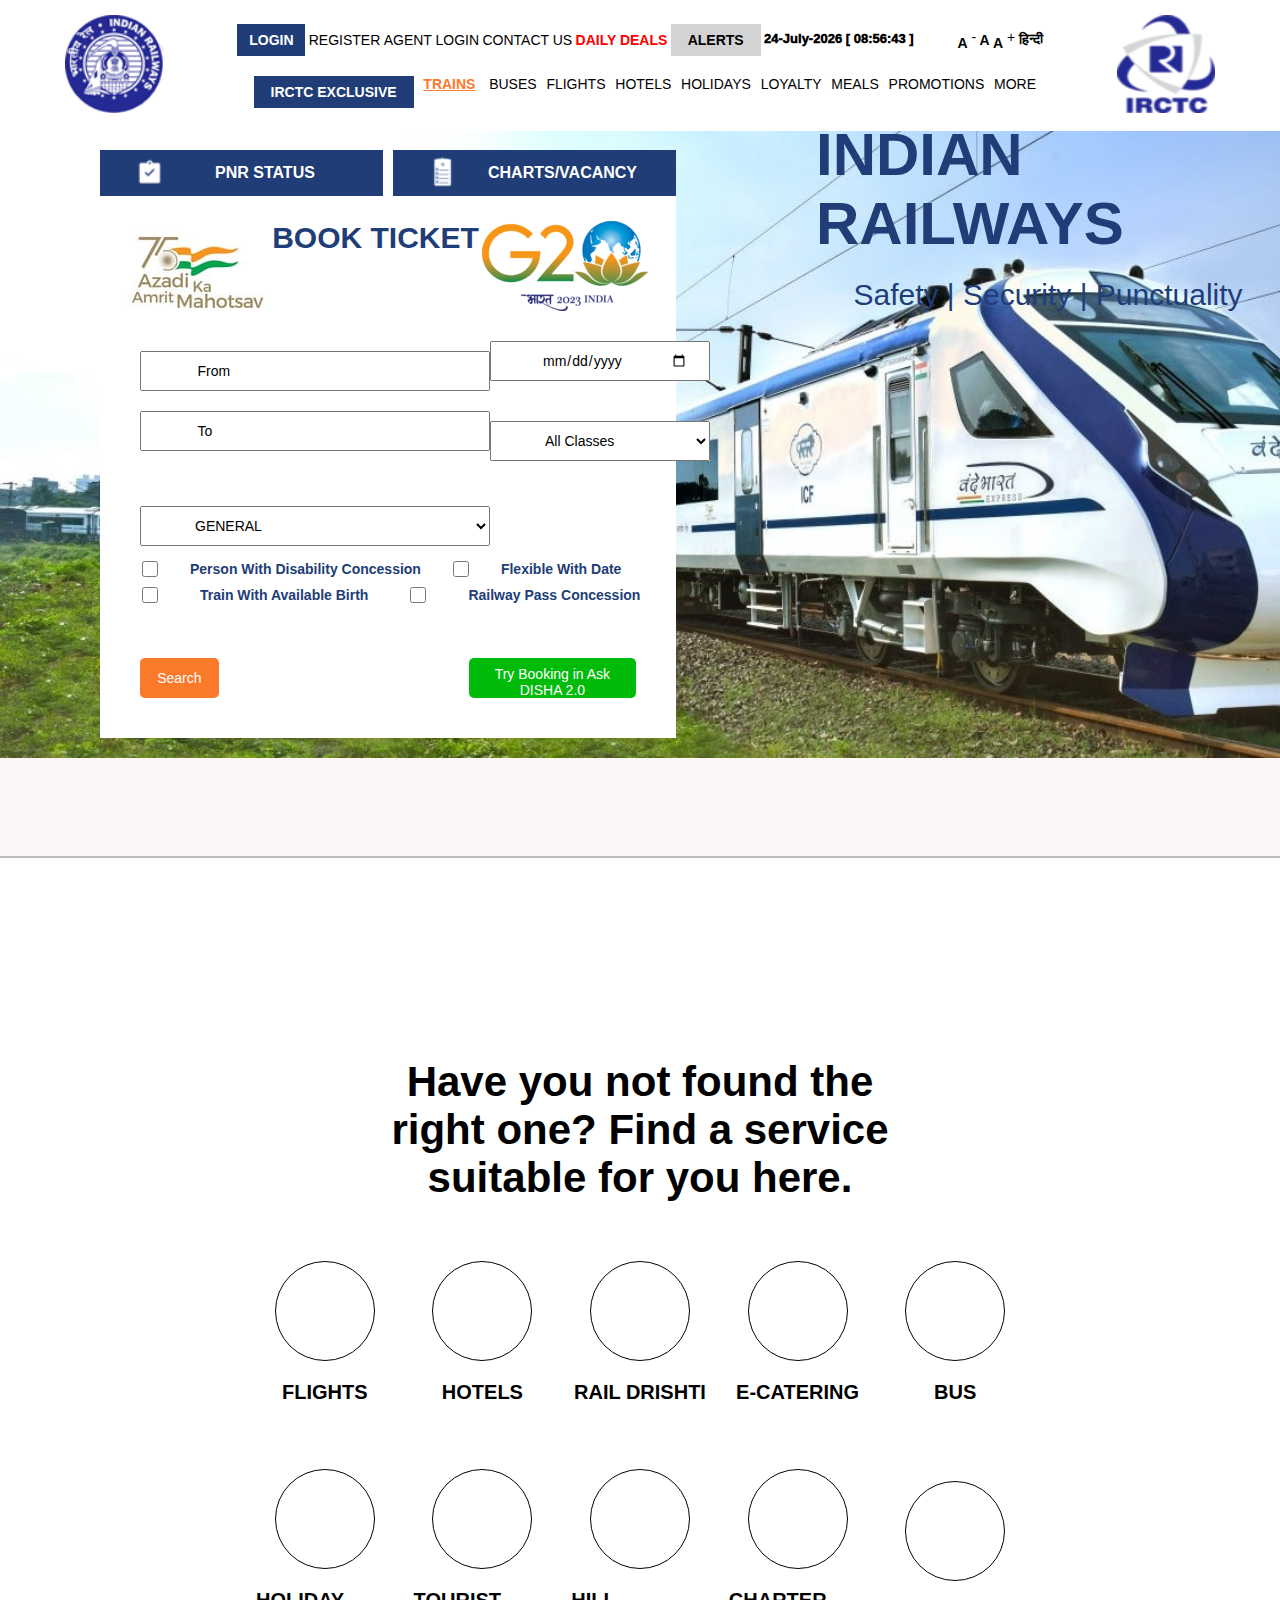
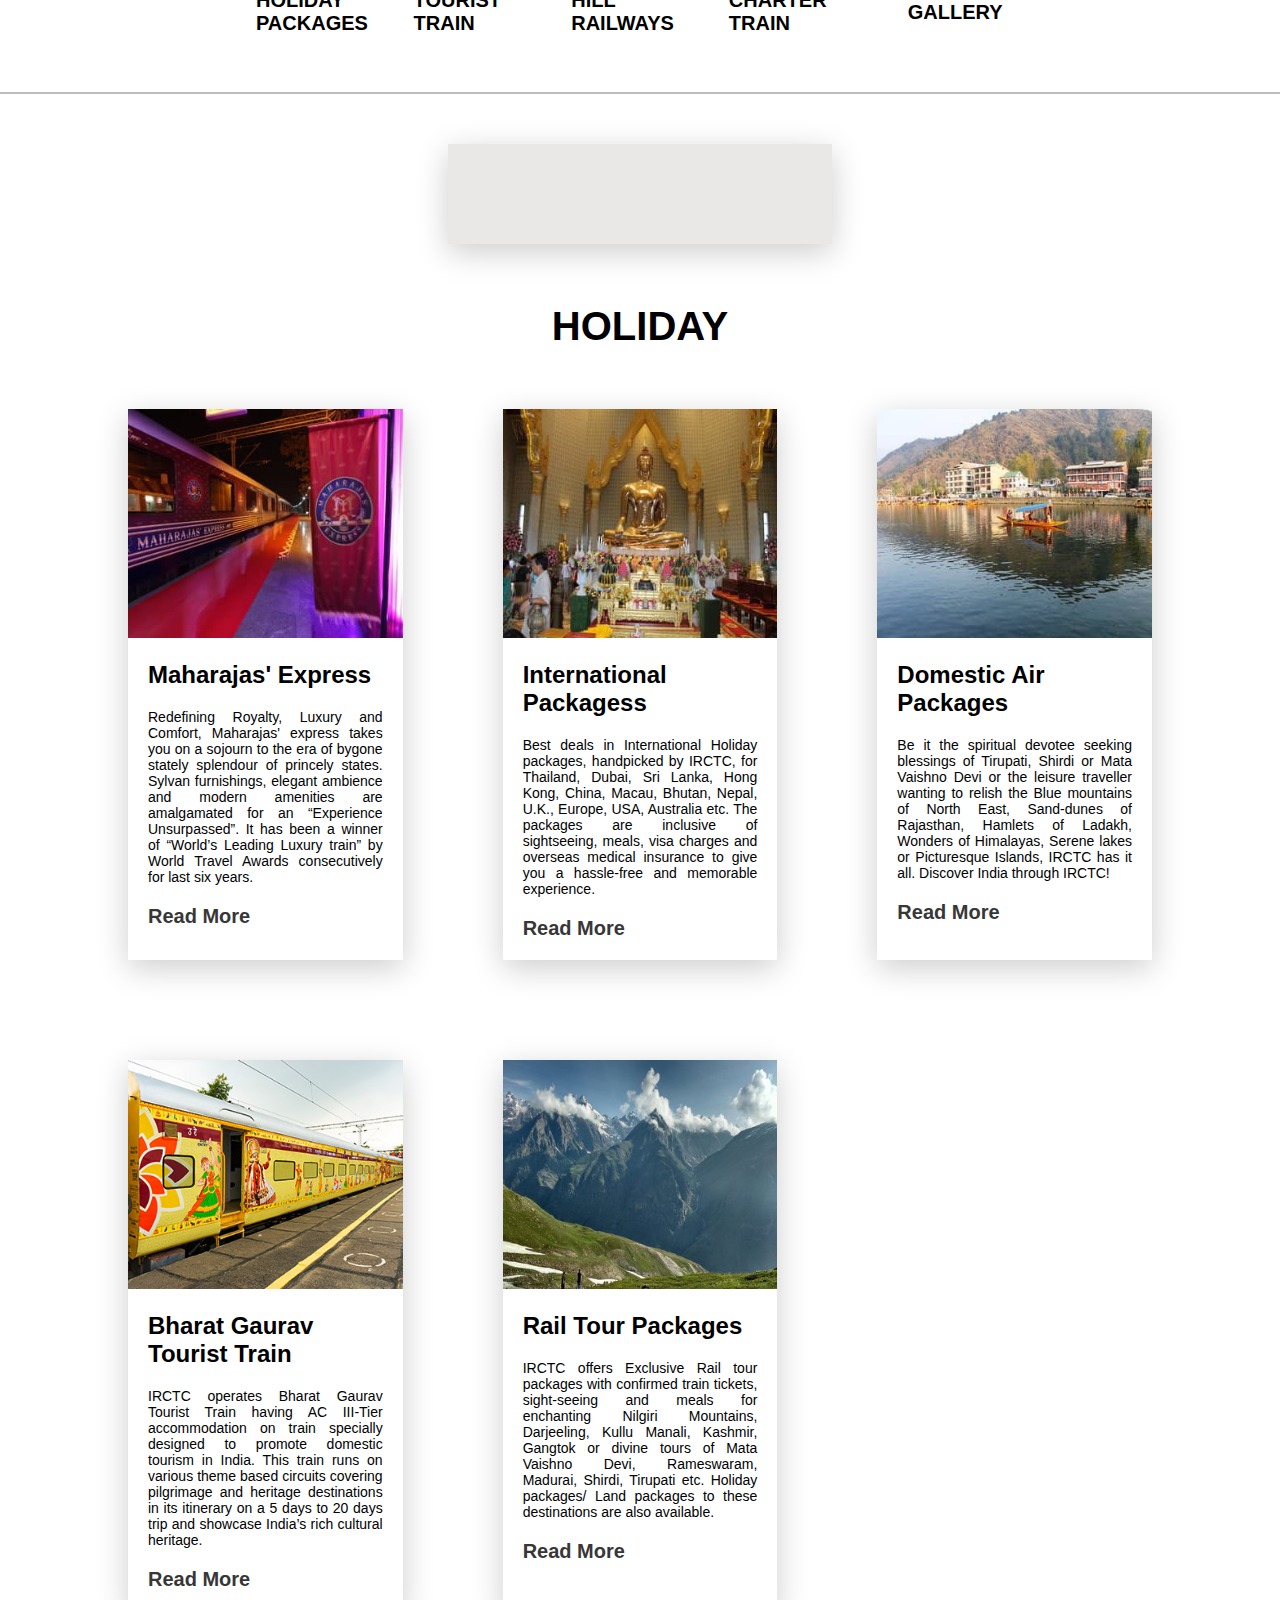
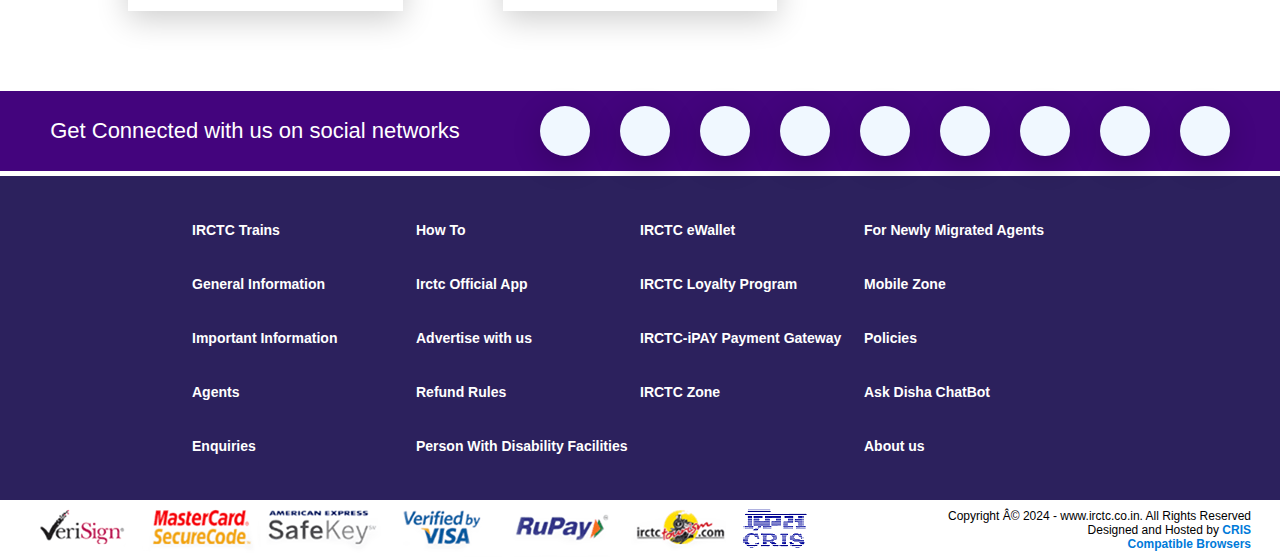
==== commit 4fc7b601: "transition addednin form part" ====
--- a/index.html
+++ b/index.html
@@ -378,14 +378,16 @@
                                 <!-- <p>From</p> -->
                                 <div class="from-station from-to-station">
                                     <i class="fa-solid fa-location-arrow"></i>
-                                    <input type="type">
+                                    <input type="text" class="input-from">
+                                    <label class="from-label">From</label>
                                 </div>
 
                                 <i class="fa-solid fa-arrow-right-arrow-left"></i>
                                 
                                 <div class="to-station from-to-station">
                                     <i class="fa-solid fa-location-dot"></i>
-                                    <input type="text">
+                                    <input type="text" class="input-from">
+                                    <label class="from-label">To</label>
                                 </div>
                             </div>
 
--- a/main-content.css
+++ b/main-content.css
@@ -97,6 +97,7 @@
     height: 40px;
     width: 350px;
     position: relative;
+    outline: none;
 }
 .from-to-station input{
     width: 100%;
@@ -105,6 +106,20 @@
     padding-left: 50px ;
     padding-right: 20px;
     color: #213d77;
+    outline-color: #213d77;
+}
+.from-to-station label{
+    position: absolute;
+    top: 30%;
+    left: 15%;
+    font-size: 14px;
+    padding: 0px 5px;
+    transition: 0.3s;
+    pointer-events: none;
+}
+.from-to-station .input-from:focus + .from-label{
+    top: -40%;
+    font-size: 12px;
 }
 .from-to-station i{
     color: #213d77;
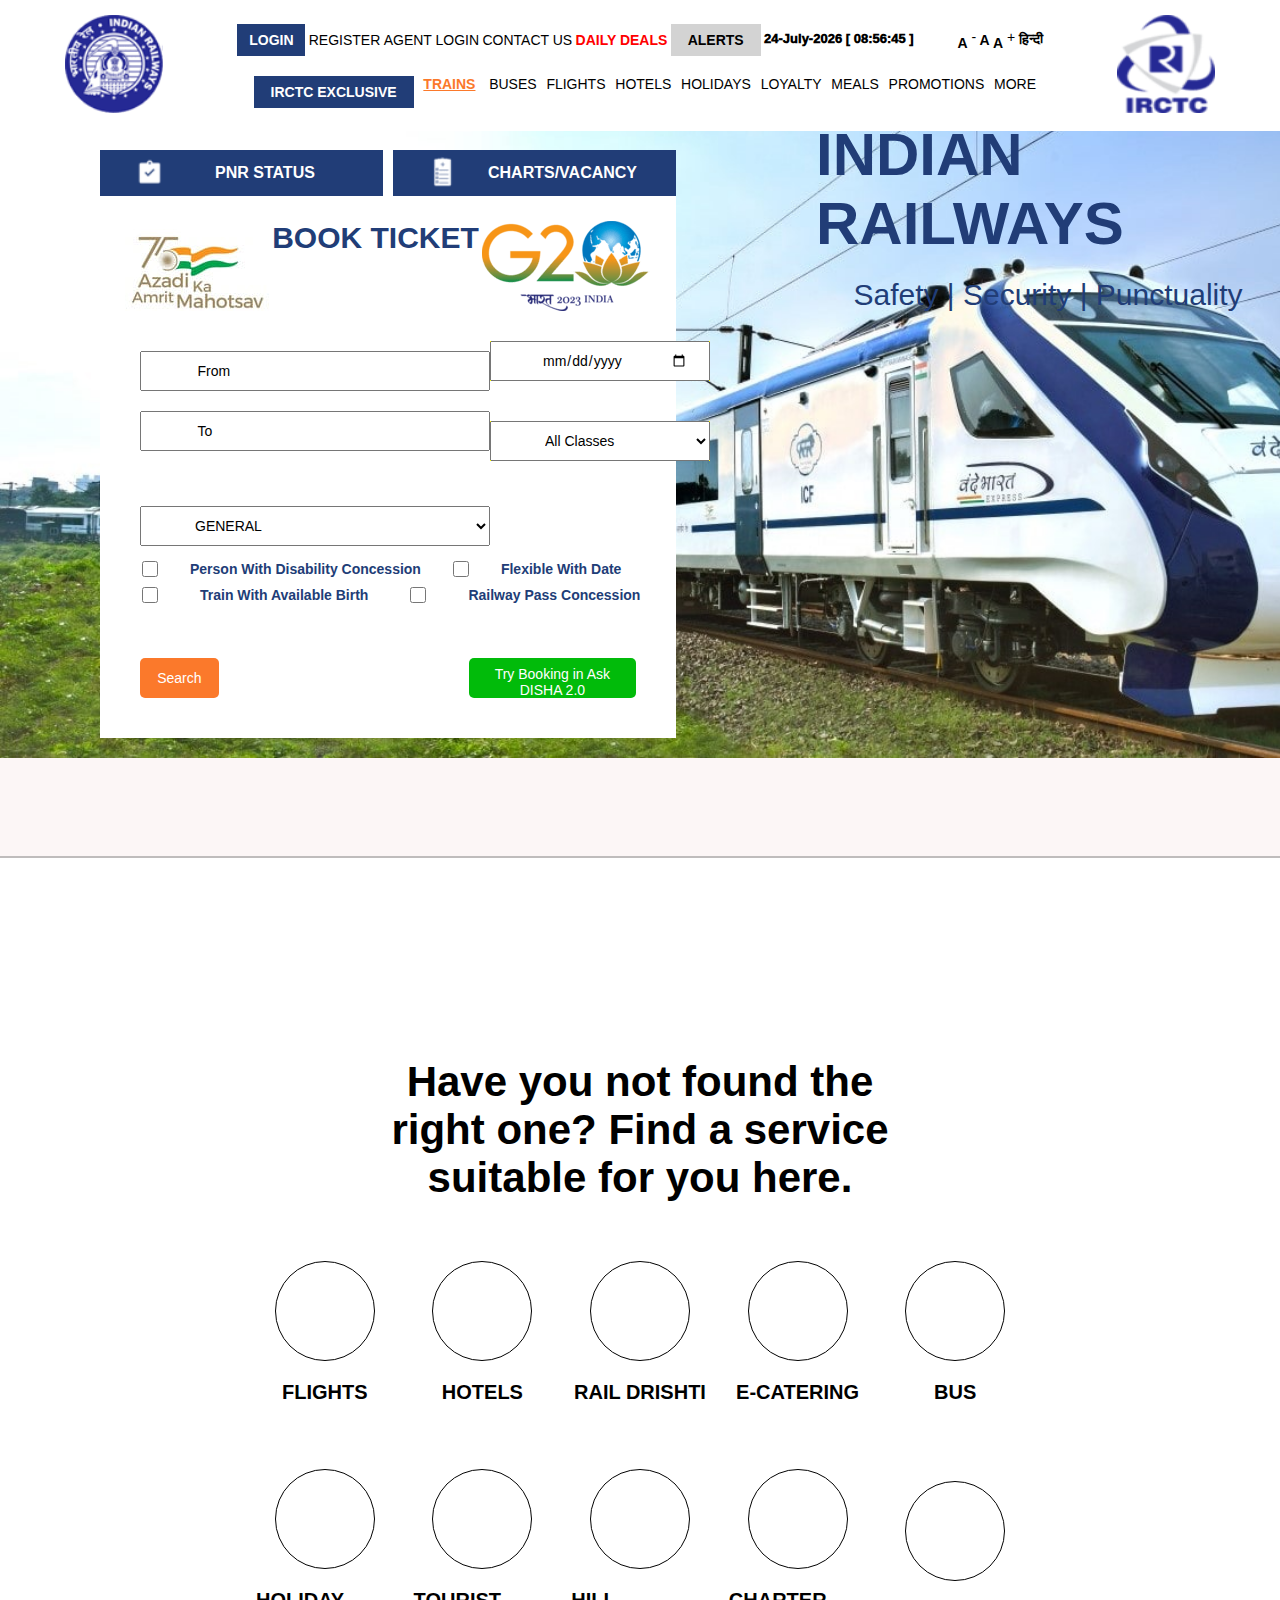
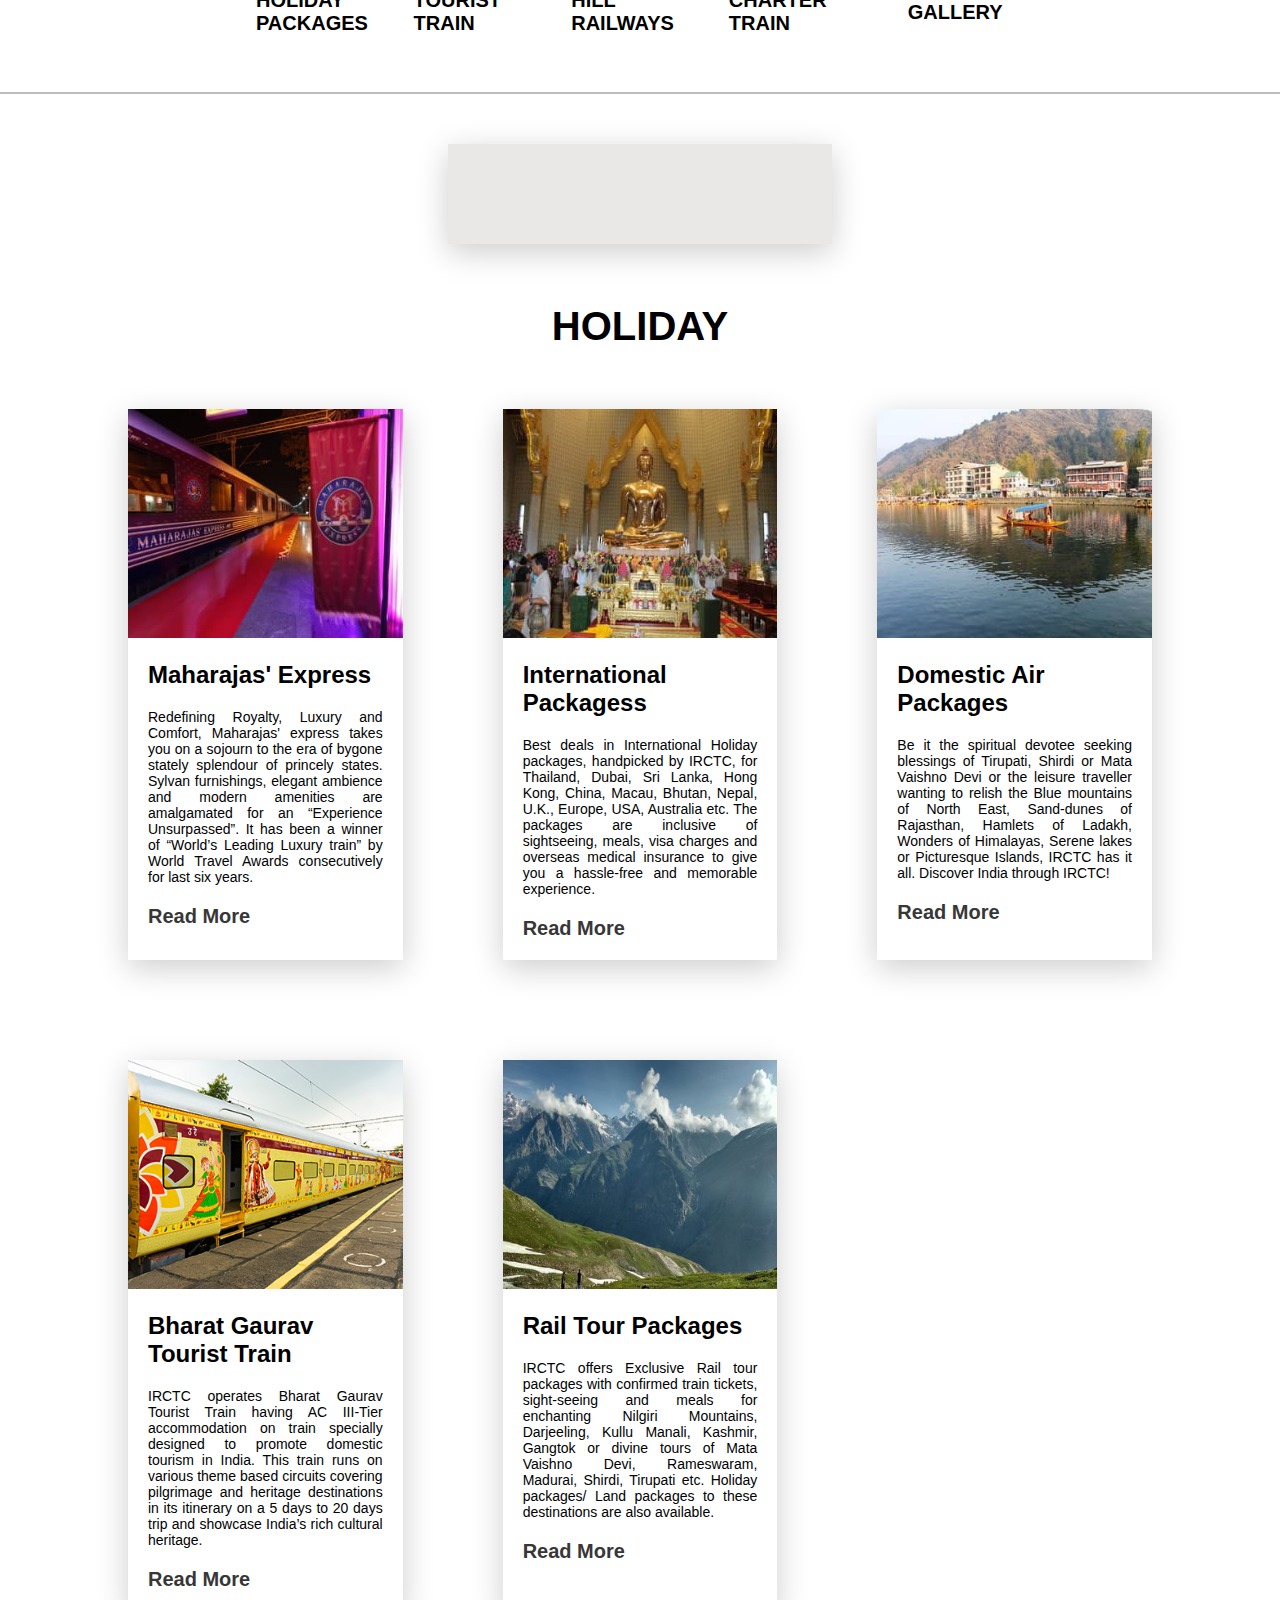
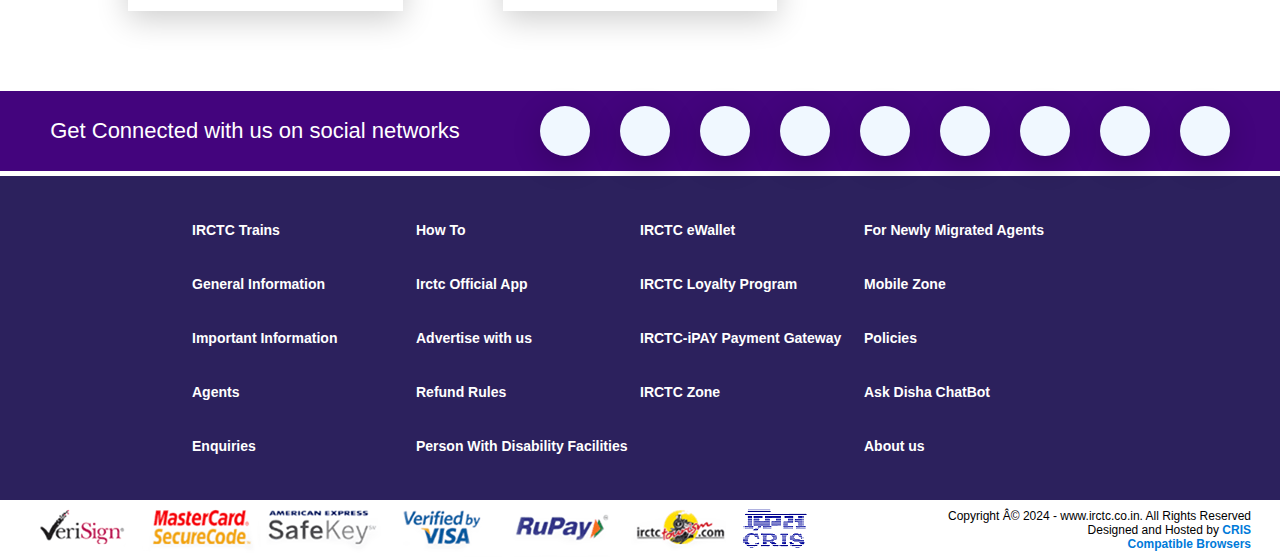
==== commit fb68b29e: "changes-in-img-location" ====
--- a/index.html
+++ b/index.html
@@ -5,12 +5,12 @@
     <meta charset="UTF-8">
     <meta name="viewport" content="width=device-width, initial-scale=1.0">
     <title>IRCTC Next GenerationeTicketing System</title>
-    <link rel="shortcut icon" href="/assests/logo.png" type="image/x-icon">
-    <link rel="stylesheet" href="style.css">
-    <link rel="stylesheet" href="main-content.css">
-    <link rel="stylesheet" href="part_3.css">
-    <link rel="stylesheet" href="part_4.css">
-    <link rel="stylesheet" href="register.css">
+    <link rel="shortcut icon" href="./assests/logo.png" type="image/x-icon">
+    <link rel="stylesheet" href="./style.css">
+    <link rel="stylesheet" href="./main-content.css">
+    <link rel="stylesheet" href="./part_3.css">
+    <link rel="stylesheet" href="./part_4.css">
+    <link rel="stylesheet" href="./register.css">
     <link rel="stylesheet" href="https://cdnjs.cloudflare.com/ajax/libs/font-awesome/6.5.1/css/all.min.css"
         integrity="sha512-DTOQO9RWCH3ppGqcWaEA1BIZOC6xxalwEsw9c2QQeAIftl+Vegovlnee1c9QX4TctnWMn13TZye+giMm8e2LwA=="
         crossorigin="anonymous" referrerpolicy="no-referrer" />
@@ -20,12 +20,12 @@
     <section id="section1">
         <nav>
             <div class="logo1">
-                <img src="/assests/secondry-logo.png" alt="railway">
+                <img src="./assests/secondry-logo.png" alt="railway">
             </div>
             <div class="nav-content">
                 <div class="nav-content-upper">
                     <div class="LOGIN">LOGIN</div>
-                    <div class="REGISTER"><a href="/registration_page.html">REGISTER</a></div>
+                    <div class="REGISTER"><a href="./registration_page.html">REGISTER</a></div>
                     <div class="AGENT-LOGIN">AGENT LOGIN</div>
                     <div class="CONTACT US">CONTACT US</div>
                     <div class="DAILY-DEALS"><a href="https://www.amazon.in/">DAILY DEALS</a></div>
@@ -39,7 +39,7 @@
                     <div class="Hindi"><strong>हिन्दी</strong></div>
                 </div>
                 <div class="nav-content-lower">
-                    <div class="home"><a href="/index.html"><i class="fa-solid fa-house"></i></a></div>
+                    <div class="home"><a href="./index.html"><i class="fa-solid fa-house"></i></a></div>
                     <div class="IRCTC-EXCLUSIVE">
                         IRCTC EXCLUSIVE
                         <div class="IRCTC-EXCLUSIVE-drop-down">
@@ -347,7 +347,7 @@
                 </div>
             </div>
             <div class="logo3">
-                <img src="/assests/logo.png" alt="irctc">
+                <img src="./assests/logo.png" alt="irctc">
             </div>
         </nav>
 
@@ -358,19 +358,19 @@
                 <div class="formdata">
                     <div class="form-upperpart">
                         <div class="pnr-status form-upperpart-common">
-                            <img src="/assests/pnr.png" alt="pnr">
+                            <img src="./assests/pnr.png" alt="pnr">
                             <a href="#">PNR STATUS</a>
                         </div>
                         <div class="chart-status form-upperpart-common">
-                            <img src="/assests/chart.png" alt="chart">
+                            <img src="./assests/chart.png" alt="chart">
                             <a href="#">CHARTS/VACANCY</a>
                         </div>
                     </div>
                     <div class="form-lowerpart">
                         <div class="g20-azadi">
-                            <img src="/assests/azadikaamritmahotsab.jpg" alt="azadi ka amrit mahotsab">
+                            <img src="./assests/azadikaamritmahotsab.jpg" alt="azadi ka amrit mahotsab">
                             <h1>BOOK TICKET</h1>
-                            <img src="/assests/G20_Logo.png" alt="g20">
+                            <img src="./assests/G20_Logo.png" alt="g20">
                         </div>
 
                         <div class="station-date">
@@ -534,7 +534,7 @@
         <div class="cards-section">
             <div class="card-maharaja cards-section-all">
                 <div class="card-maharaja-img cards-section-img-common">
-                    <img src="/assests/card-maharaja-img.jpg" alt="maharaja-img">
+                    <img src="./assests/card-maharaja-img.jpg" alt="maharaja-img">
                 </div>
                 <div class="card-maharaja-content-data cards-section-content-data">
                     <h1>Maharajas' Express</h1>
@@ -544,7 +544,7 @@
             </div>
             <div class="card-international-package cards-section-all">
                 <div class="card-international-package-img cards-section-img-common">
-                    <img src="/assests/Thailand.jpg" alt="thailand-img">
+                    <img src="./assests/Thailand.jpg" alt="thailand-img">
                 </div>
                 <div class="card-international-package-content-data cards-section-content-data">
                     <h1>International Packagess</h1>
@@ -554,7 +554,7 @@
             </div>
             <div class="card-domestic-air cards-section-all">
                 <div class="card-domestic-air-img cards-section-img-common">
-                    <img src="/assests/Kashmir.jpg" alt="kashmir-img">
+                    <img src="./assests/Kashmir.jpg" alt="kashmir-img">
                 </div>
                 <div class="card-domestic-air-content-data cards-section-content-data">
                     <h1>Domestic Air Packages</h1>
@@ -564,7 +564,7 @@
             </div>
             <div class="card-bharat-Gaurav cards-section-all">
                 <div class="card-bharat-Gaurav-img cards-section-img-common">
-                    <img src="/assests/Bharat_Gaurav.jpg" alt="card-bharat-Gaurav-img">
+                    <img src="./assests/Bharat_Gaurav.jpg" alt="card-bharat-Gaurav-img">
                 </div>
                 <div class="card-bharat-Gaurav-content-data cards-section-content-data">
                     <h1>Bharat Gaurav Tourist Train</h1>
@@ -574,7 +574,7 @@
             </div>
             <div class="card-rail-tour-package cards-section-all">
                 <div class="card-rail-tour-package-img cards-section-img-common">
-                    <img src="/assests/Manali.jpg" alt="manali-img">
+                    <img src="./assests/Manali.jpg" alt="manali-img">
                 </div>
                 <div class="card-rail-tour-package-content-data cards-section-content-data">
                     <h1>Rail Tour Packages</h1>
--- a/main-content.css
+++ b/main-content.css
@@ -1,7 +1,7 @@
 #main-content{
     width: 100%;
     margin-top: 100px;
-    background-image: url('/assests/bgbanner.jpg');
+    background-image: url('./assests/bgbanner.jpg');
     background-repeat: no-repeat;
     background-size: cover;
     flex: 1;
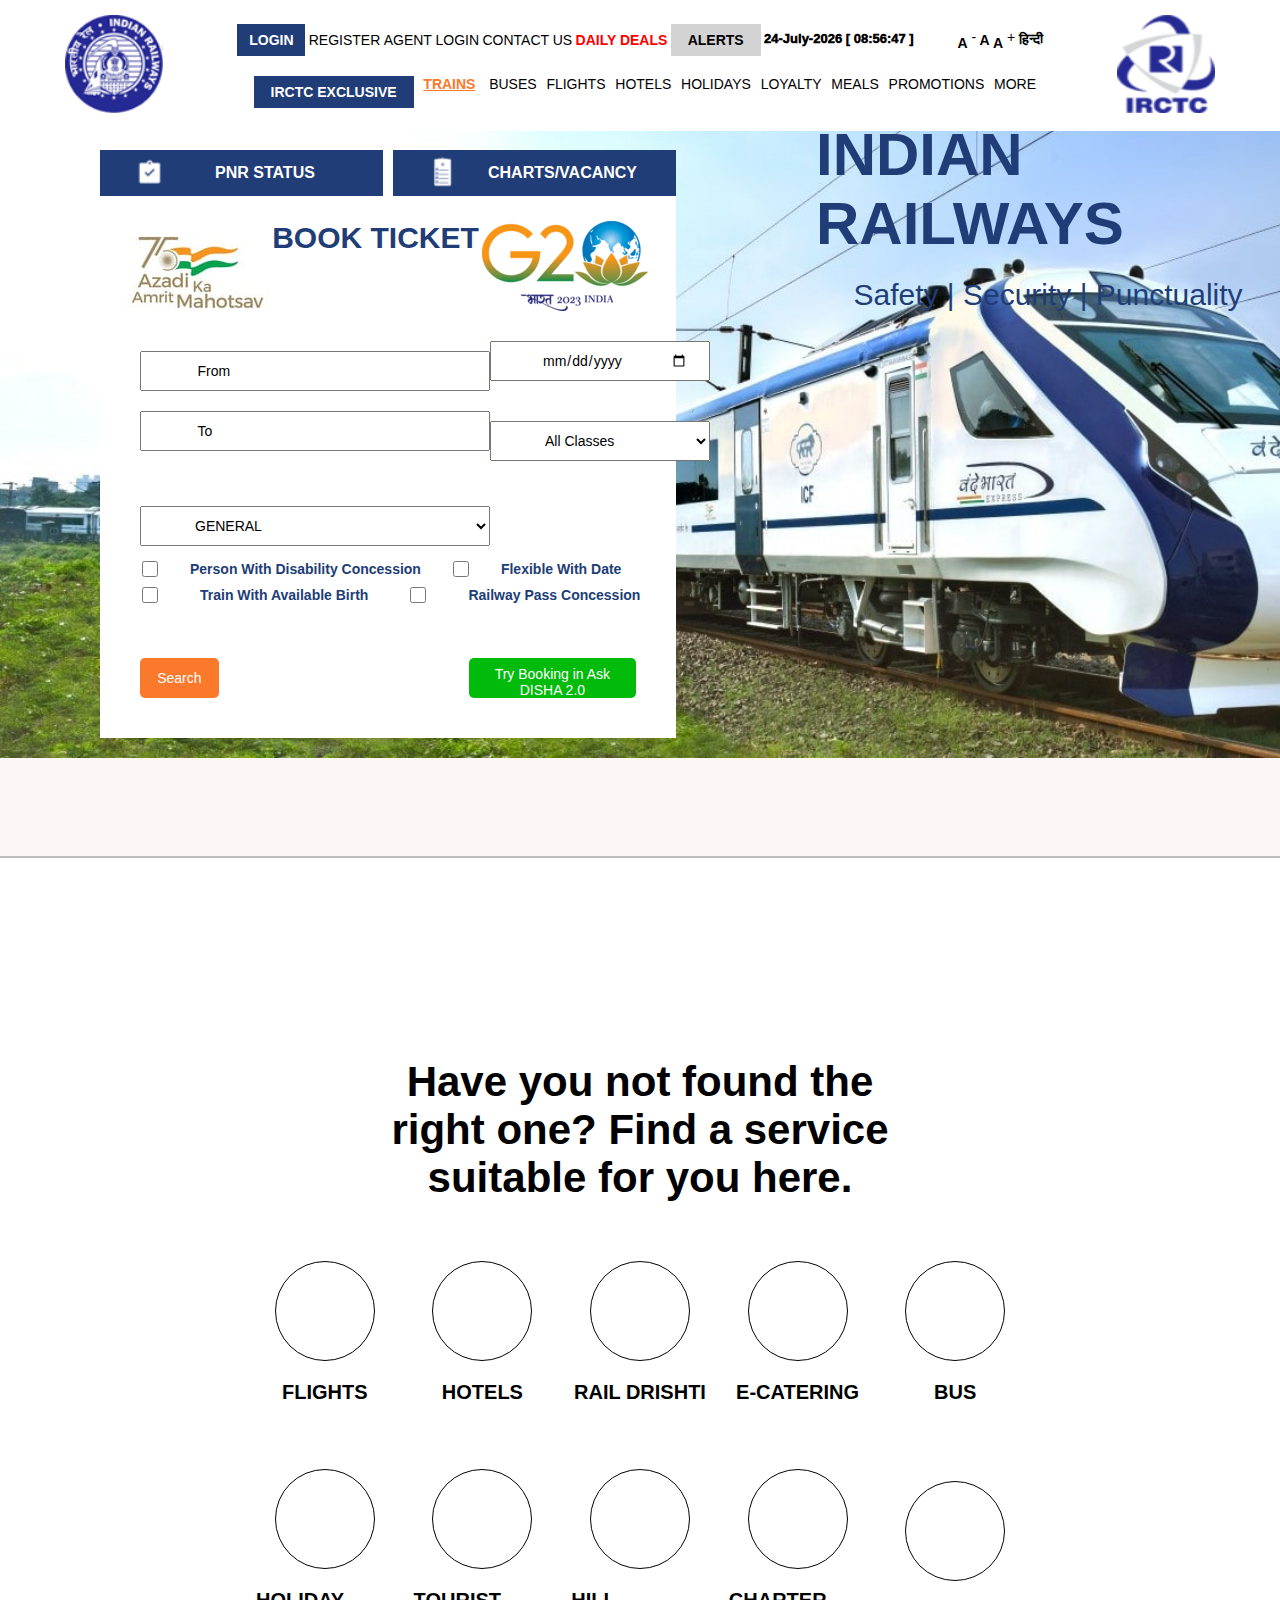
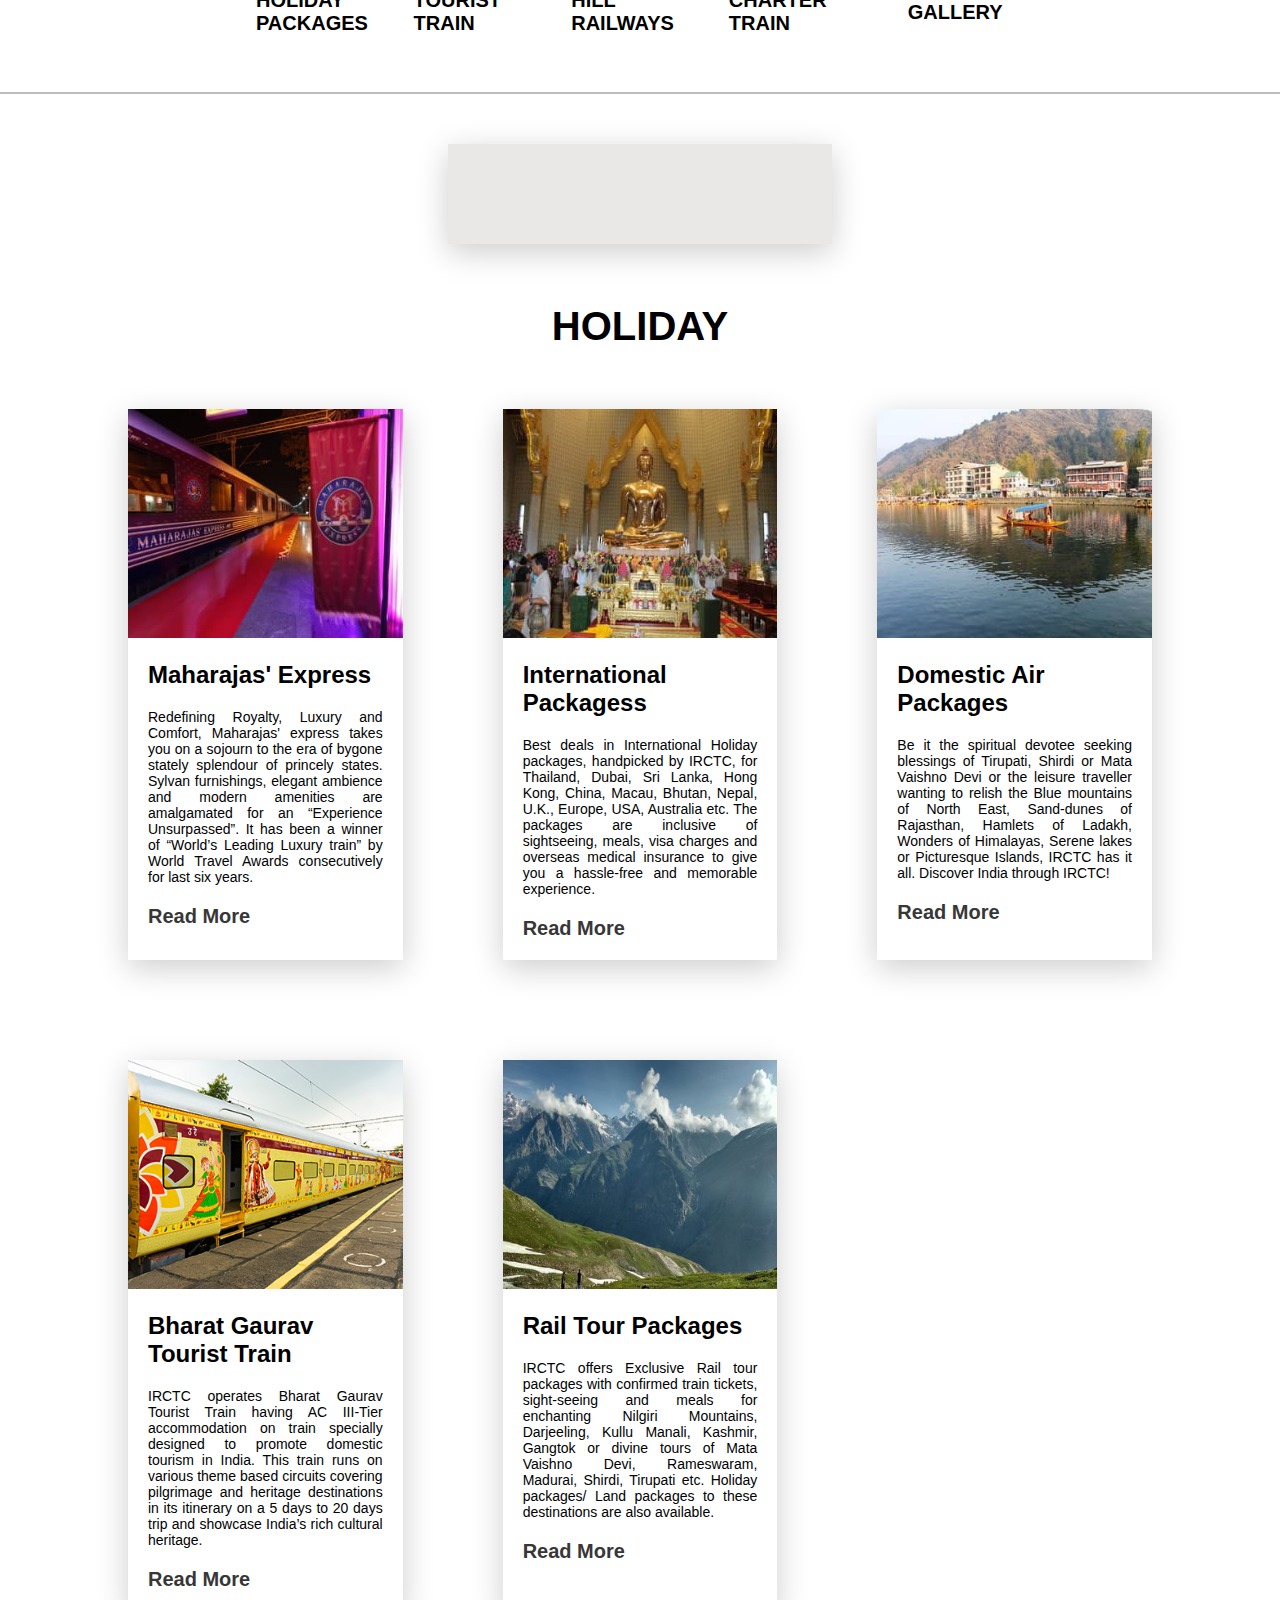
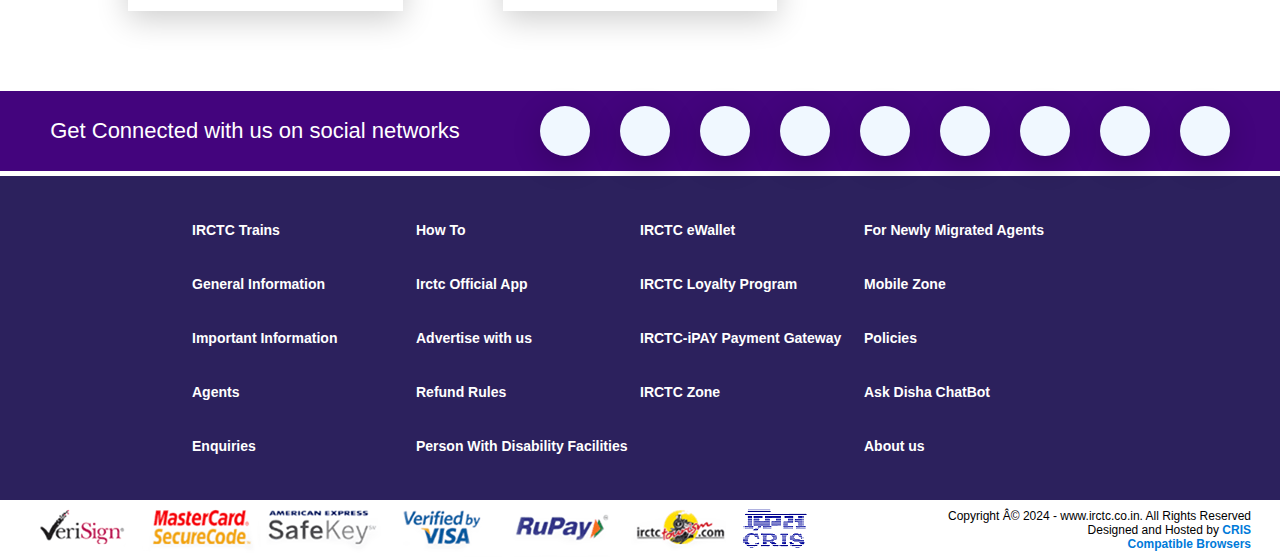
==== commit a8fe3a5d: "js-location-change" ====
--- a/index.html
+++ b/index.html
@@ -736,7 +736,7 @@
         </div>
     </footer>
     
-    <script src="/script.js"></script>
+    <script src="./script.js"></script>
 </body>
 
 </html>